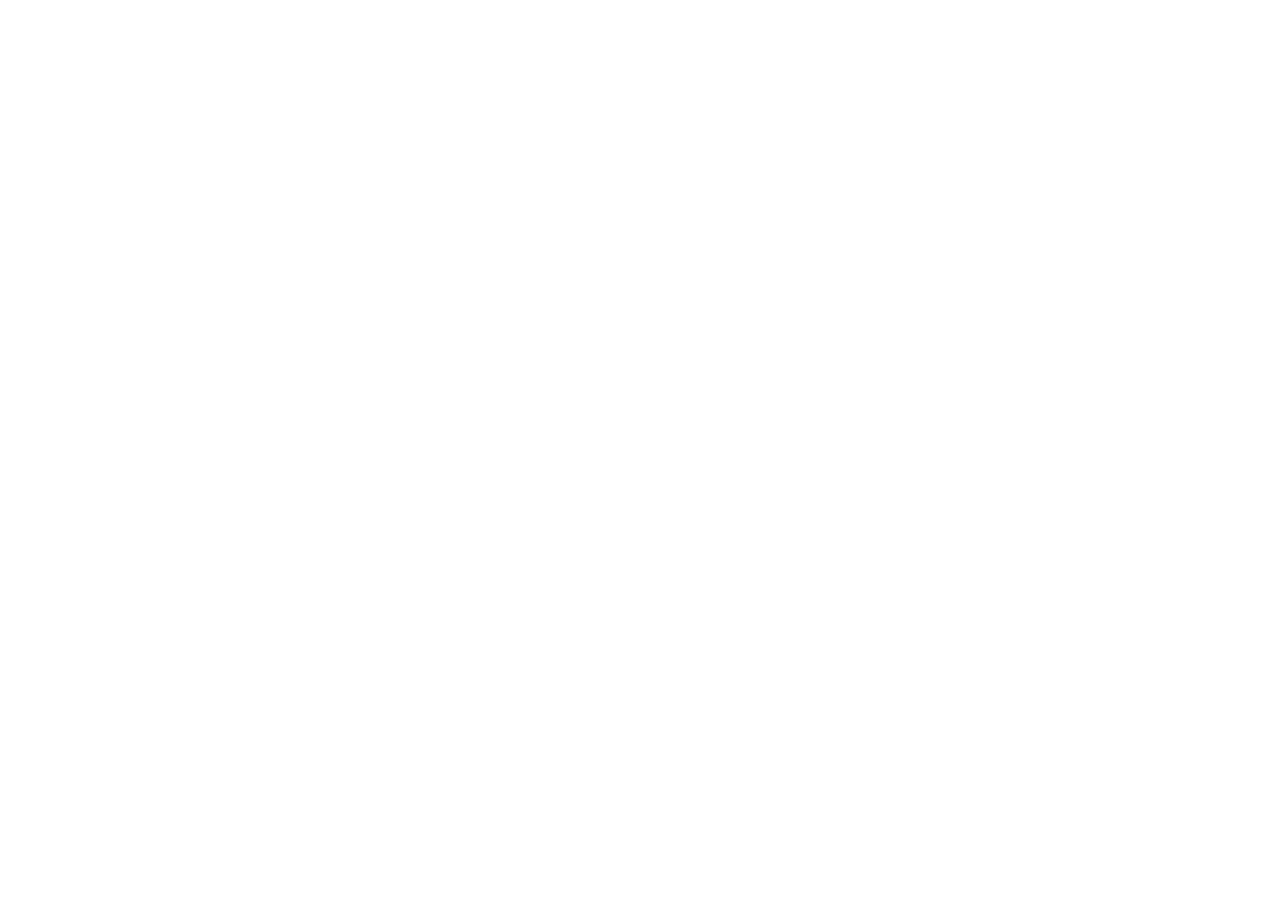
==== index.html @ 5c022571 "fix" ====
<!DOCTYPE html>
<html lang="ru">

<head>
    <meta charset="utf-8" />


    <script type='text/javascript' src='https://www.x3dom.org/download/dev/x3dom-full.js'> </script>
    <link rel='stylesheet' type='text/css' href='https://www.x3dom.org/download/x3dom.css' />

</head>

<body
    style='width:100%; height:100%; border:0; margin:0; padding:0; background: url("office.jpg") no-repeat fixed; background-size: cover; background-position: center;'>



    <X3D width="100vw" height="100vh">

        <Scene>



            <NavigationInfo avatarSize='[ 0.25, 1.6, 0.75 ]' bind='false' explorationMode='all' headlight='false'
                isActive='false' metadata='X3DMetadataObject' reverseScroll='false' speed='1.0' transitionTime='1.0'
                transitionType='["LINEAR"]' type='[ANY]' typeParams='[-0.4,60,0.05,2.8]' visibilityLimit='0.0'>
            </NavigationInfo>

            <Viewpoint position="6.82442 5.15480 11.29368" orientation="-0.51173 0.85340 0.09919 0.62690" zNear="0"
                zFar="150" centerOfRotation="0.00000 0.00000 0.00000" fieldOfView="0.78540"
                description="defaultX3DViewpointNode"></Viewpoint>

            <collision>
                <transform>
                    <shape>
                        <box size='8 0.5 4'></box>
                        <appearance>
                            <imagetexture url='table.jpg'></imagetexture>
                        </appearance>
                    </shape>
                </transform>


                <!-- TRIANGLE -->
            <transform DEF='Panim'>
                <transform  scale='0.2 0.2 0.2' translation='0 0.25 0'>
                    <shape>
                        <IndexedTriangleSet index="0 1 2 0 2 3 0 3 4 0 4 1" solid="false">
                            <Coordinate point="0 3 0, -2 0 0, 0 0 2, 2 0 0, 0 0 -2">
                            </Coordinate>

                            <ColorRGBA color=" 0.75 0.75 0.75 1, 0.75 0.75 0.75 1, 0.75 0.75 0.75 1,
                                    0.75 0.75 0.75 1 , 0.75 0.75 0.75 1">
                            </ColorRGBA>
                        </IndexedTriangleSet>
                        <Appearance>
                            <ImageTexture url="8.jpg"></ImageTexture>
                            <texturetransform></texturetransform>
                        </Appearance>
                    </shape>
                </transform>
            </transform>

                <!-- FACE  -->
                <group DEF='monitor'>

                    <transform DEF='Manim' translation='1 0 -1'>


                        <transform>
                            <shape>
                                <appearance>
                                    <imagetexture url='plast.jpg'></imagetexture>
                                </appearance>
                                <IndexedFaceSet ccw="true" colorPerVertex="true" convex="true" creaseAngle="0"
                                    solid="false" coordIndex="1 5 6 2 -1 2 6 7 3 -1 3 7 8 4 -1 4 8 5 1 -1 9 10 14 13 -1 14 10 11 15 -1 15 16 12 11 -1 12 16 13 9 -1
                                        1 9 10 2 -1 2 3 11 10 -1 3 4 12 11 -1 4 1 9 12 -1 "
                                    colorIndex="1 2 3 1 -1 1 2 3 1 -1 1 2 3 1 -1 1 2 3 1 -1 1 2 3 1 -1 1 2 3 1 -1 1 2 3 1 -1 1 2 3 1 -1 1 2 3 1 -1 1 2 3 1 -1 1 2 3 1 -1 1 2 3 1 -1">
                                    <Coordinate
                                        point="0 0 0, -4 1 0, -4 3.5 0, 0 3.5 0, 0 1 0, -3.8 1.2 0, -3.8 3.3 0, -0.2 3.3 0, -0.2 1.2 0,
                                            -4 1 -0.25, -4 3.5 -0.25, 0 3.5 -0.25, 0 1 -0.25, -3.8 1.2 -0.25, -3.8 3.3 -0.25, -0.2 3.3 -0.25, -0.2 1.2 -0.25 ">
                                    </Coordinate>
                                    <Color color="0 0 0, 1 0 0, 0 1 0, 0 0 1"></Color>
                                </IndexedFaceSet>
                            </shape>
                        </transform>



                        <transform>
                            <shape>
                                <appearance>
                                    <imagetexture url='plast2.jpg'></imagetexture>
                                </appearance>
                                <IndexedFaceSet ccw="true" colorPerVertex="true" convex="true" creaseAngle="0"
                                    solid="false" coordIndex="1 5 6 2 -1 2 6 7 3 -1 3 7 8 4 -1 4 8 5 1 -1 5 6 7 8 -1"
                                    colorIndex="1 2 3 1 -1 1 2 3 1 -1 1 2 3 1 -1 1 2 3 1 -1 1 2 3 1 -1">
                                    <Coordinate
                                        point="0 0 0, -3.8 1.2 -0.25, -3.8 3.3 -0.25, -0.2 3.3 -0.25, -0.2 1.2 -0.25, -3 1.5 -1, -3 2.5 -1, -1 2.5 -1, -1 1.5 -1">
                                    </Coordinate>
                                    <Color color="0 0 0, 1 0 0, 0 1 0, 0 0 1"></Color>
                                </IndexedFaceSet>
                            </shape>
                        </transform>

                        <transform translation='-2 2.25 0'>
                            <shape>
                                <plane size='3.6 2.1'></plane>
                                <appearance>
                                    <imagetexture url='wallpep2.jpg'></imagetexture>
                                </appearance>
                            </shape>
                        </transform>

                    </transform>

                    <transform translation='1 0 -1'>
                        <transform translation='-2.75 0.02 -1'>
                            <shape>
                                <ElevationGrid xDimension="4" zDimension="4"
                                    height="0.25 0.25 0.25 0.25 0.25 1.5 1.5 0.25 0.25 0.5 0.5 0.25 0.25 0.25 0.25 0.25 "
                                    xSpacing="0.5" zSpacing="0.5" solid="false">
                                </ElevationGrid>
                                <appearance>
                                    <imagetexture url='plast.jpg'></imagetexture>
                                </appearance>
                            </shape>
                        </transform>

                    </transform>

                </group>

                <transform>
                    <inline url='pc.x3d'></inline>
                </transform>

                <Group DEF="Light">
                    <PointLight ambientIntensity='0' attenuation='1,0,0' color='1, 0, 0' global='true' intensity='1'
                        location='-2 3 -1' on='true' radius='10' shadowFilterSize='2' shadowIntensity='0.3'
                        shadowMapSize='1024' shadowOffset='0' zFar='-1' zNear='-1'></PointLight>

                    <DirectionalLight ambientIntensity='0' color='1, 1, 1' direction='0.5, -1, -1' global='true'
                        intensity='0.5' on='true' shadowCascades='1' shadowFilterSize='1' shadowIntensity='0.7'
                        shadowMapSize='2024' shadowOffset='0' shadowSplitFactor='1' shadowSplitOffset='1'>
                    </DirectionalLight>

                    <SpotLight ambientIntensity='0' attenuation='1,0,0' beamWidth='1.5708' color='1, 1, 1'
                        cutOffAngle='3.14' direction='0, 0.5, -1' global='true' intensity='1' location='-2.5, 2, 10,'
                        radius='100' shadowCascades='1' shadowFilterSize='2' shadowIntensity='0.5' shadowMapSize='1024'>
                    </SpotLight>
                    <Fog bind='false' color='(1,1,1)' fogType='"LINEAR"' isActive='true' metadata='X3DMetadataObject'
                        visibilityRange='0'></Fog>
                </Group>

            </collision>

            <!-- анимация -->

            <TimeSensor DEF='Time' cycleInterval='2' loop='true' enabled="true"></TimeSensor>

            <TimeSensor DEF='Mtime' cycleInterval='4' loop='true' enabled="true"></TimeSensor>



            <PositionInterpolator DEF="PosInt" key="0 0.23 0.5 0.75 1"
                keyValue="1 0 -1, 1 -0.15 -1, 1 0.15 -1, 1 -0.15 -1, 1 0 -1">
            </PositionInterpolator>

            <ROUTE fromNode="Mtime" fromField="fraction_changed" toNode="PosInt" toField="set_fraction"></ROUTE>
            <ROUTE fromNode="PosInt" fromField="value_changed" toNode="Manim" toField="set_translation"></ROUTE>



            <OrientationInterpolator DEF="OrientInt" key="0 0.5 1" keyValue="0 1 0 0, 0 1 0 3.14, 0 1 0 6.28">
            </OrientationInterpolator>

            <ROUTE fromNode="Time" fromField="fraction_changed" toNode="OrientInt" toField="set_fraction">
            </ROUTE>
            <ROUTE fromNode="OrientInt" fromField="value_changed" toNode="Panim" toField="set_rotation">
            </ROUTE>



            <transform>
                <shape>
                    <pointset>
                        <color color='0 0 0, 0 0 0, 0 0 0,'></color>
                        <coordinate point='-8 4 0, 0 4 0, 3 4 0'></coordinate>
                    </pointset>
                </shape>
            </transform>




        </Scene>
    </X3D>

</body>

</html>
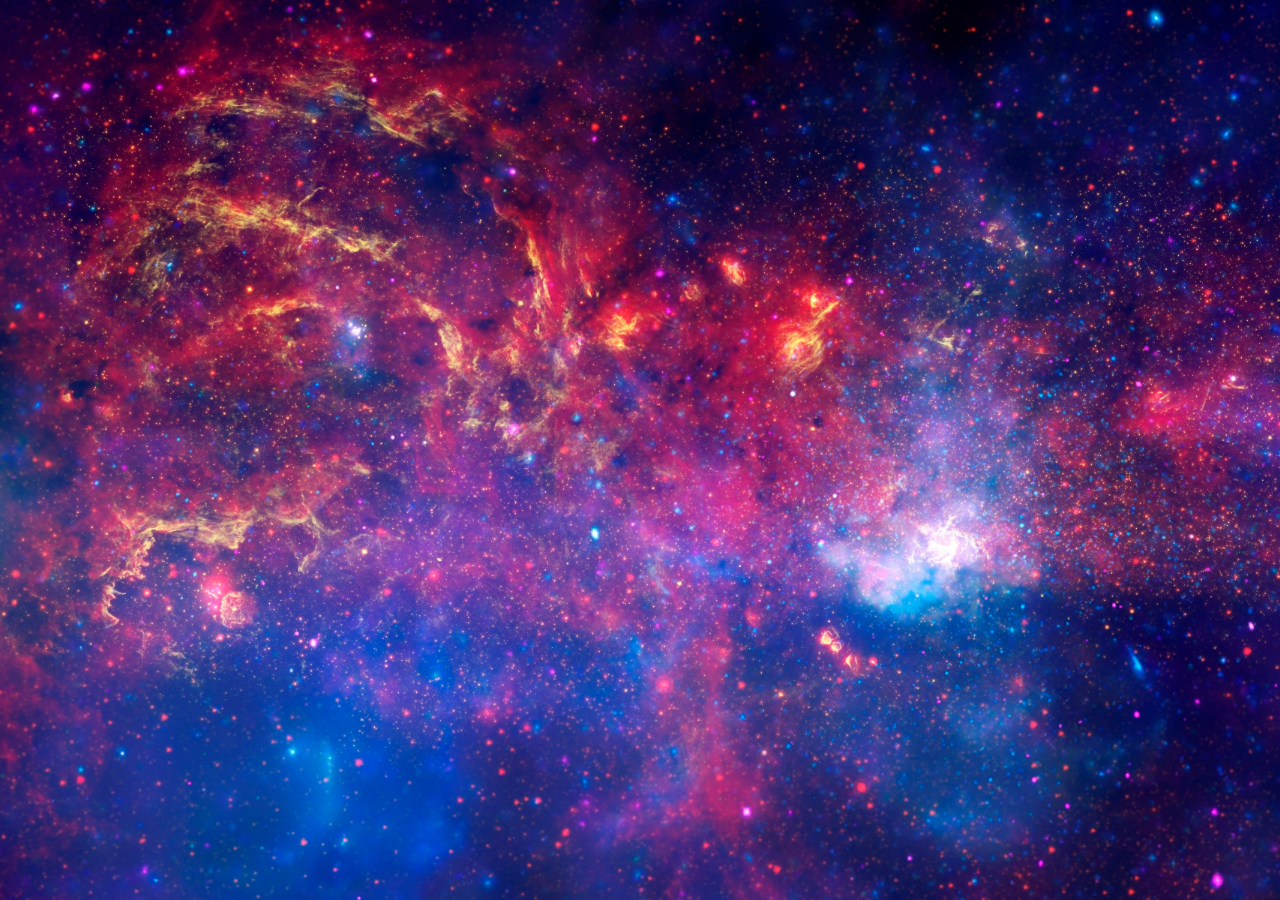
==== commit 82230e55: "Merge 3b0d186f92ad6b3626e9ca1f66d4fcb9d3f60ef6 into a3f5011a2652c3e12216b9d9233199d6a9c6195b" ====
--- a/index.html
+++ b/index.html
@@ -4,199 +4,207 @@
 <head>
     <meta charset="utf-8" />
 
-
     <script type='text/javascript' src='https://www.x3dom.org/download/dev/x3dom-full.js'> </script>
     <link rel='stylesheet' type='text/css' href='https://www.x3dom.org/download/x3dom.css' />
 
 </head>
 
 <body
-    style='width:100%; height:100%; border:0; margin:0; padding:0; background: url("office.jpg") no-repeat fixed; background-size: cover; background-position: center;'>
-
-
+    style='width:100%; height:100%; border:0; margin:0; padding:0; background: url("space.jpg") no-repeat fixed; background-size: cover; background-position: center;'>
 
     <X3D width="100vw" height="100vh">
 
         <Scene>
 
-
-
+            <!-- Камера -->
+            <Viewpoint position="-34 24 42" orientation="-0.5 -0.82 -0.230.8" zNear="0" zFar="150" fieldOfView="0.9"
+                description="defaultX3DViewpointNode"></Viewpoint>
+
+            <!-- Навигация -->
             <NavigationInfo avatarSize='[ 0.25, 1.6, 0.75 ]' bind='false' explorationMode='all' headlight='false'
                 isActive='false' metadata='X3DMetadataObject' reverseScroll='false' speed='1.0' transitionTime='1.0'
                 transitionType='["LINEAR"]' type='[ANY]' typeParams='[-0.4,60,0.05,2.8]' visibilityLimit='0.0'>
             </NavigationInfo>
 
-            <Viewpoint position="6.82442 5.15480 11.29368" orientation="-0.51173 0.85340 0.09919 0.62690" zNear="0"
-                zFar="150" centerOfRotation="0.00000 0.00000 0.00000" fieldOfView="0.78540"
-                description="defaultX3DViewpointNode"></Viewpoint>
-
             <collision>
-                <transform>
-                    <shape>
-                        <box size='8 0.5 4'></box>
-                        <appearance>
-                            <imagetexture url='table.jpg'></imagetexture>
-                        </appearance>
-                    </shape>
+                <transform translation='-10 -35 -10'>
+                    <inline url='inline.x3d'/>
                 </transform>
 
-
-                <!-- TRIANGLE -->
-            <transform DEF='Panim'>
-                <transform  scale='0.2 0.2 0.2' translation='0 0.25 0'>
-                    <shape>
-                        <IndexedTriangleSet index="0 1 2 0 2 3 0 3 4 0 4 1" solid="false">
-                            <Coordinate point="0 3 0, -2 0 0, 0 0 2, 2 0 0, 0 0 -2">
-                            </Coordinate>
-
-                            <ColorRGBA color=" 0.75 0.75 0.75 1, 0.75 0.75 0.75 1, 0.75 0.75 0.75 1,
-                                    0.75 0.75 0.75 1 , 0.75 0.75 0.75 1">
-                            </ColorRGBA>
-                        </IndexedTriangleSet>
-                        <Appearance>
-                            <ImageTexture url="8.jpg"></ImageTexture>
-                            <texturetransform></texturetransform>
-                        </Appearance>
-                    </shape>
-                </transform>
-            </transform>
-
-                <!-- FACE  -->
-                <group DEF='monitor'>
-
-                    <transform DEF='Manim' translation='1 0 -1'>
-
+                <!-- марс -->
+                <anchor url='https://ru.wikipedia.org/wiki/%D0%9C%D0%B0%D1%80%D1%81'>
+                    <transform DEF="Mars">
+                        <shape>
+                            <sphere radius='15'>
+                            </sphere>
+                            <appearance>
+
+                                <imagetexture url='mars.jpg'></imagetexture>
+                            </appearance>
+                        </shape>
+                    </transform>
+                </anchor>
+
+                <!-- Тайм сенсор -->
+                <TimeSensor DEF="Time" cycleInterval="9" loop="true"></TimeSensor>
+
+                <!-- Интерполятор вращения -->
+                <OrientationInterpolator DEF="OI" key="0 0.5 1" keyValue="0 1 0 0, 0 1 0 -3.14, 0 1 0 -6.28">
+                </OrientationInterpolator>
+
+                <ROUTE fromNode="Time" fromField="fraction_changed" toNode="OI" toField="set_fraction"></ROUTE>
+                <ROUTE fromNode="OI" fromField="value_changed" toNode="Mars" toField="set_rotation"></ROUTE>
+
+                <!-- Cпутник -->
+                <group>
+                    <transform DEF="spt" translation='-20 0 0' scale='0.5 0.5 0.5'>
+
+                        <transform translation='0 0 -2.5'>
+                            <shape>
+                                <IndexedTriangleSet index="1 7 2 2 8 3 3 9 4 4 10 5 5 11 6 6 12 1" solid="false">
+                                    <Coordinate
+                                        point="0 0 0, 0 2 0, 0 4 0, 2 6 0, 4 4 0, 4 2 0, 2 0 0, -2 3 0, -1 7 0, 5 7 0, 6 3 0, 5 -1 0, -1 -1 0">
+                                    </Coordinate>
+
+                                    <ColorRGBA
+                                        color=" 1 0.84 0 1, 1 0.84 0 1, 1 0.84 0 1, 1 0.84 0 1, 1 0.84 0 1, 1 0.84 0 1, 1 0.84 0 1,
+                                                       1 0.84 1 0.85, 1 0.84 1 0.85, 1 0.84 1 0.85, 1 0.84 1 0.85, 1 0.84 1 0.85, 1 0.84 1 0.85">
+                                    </ColorRGBA>
+                                </IndexedTriangleSet>
+                                <appearance>
+
+                                    <imagetexture url='sot.jpg'></imagetexture>
+                                </appearance>
+                            </shape>
+                        </transform>
+
+                        <transform>
+                            <shape DEF='front'>
+                                <appearance>
+                                    <imagetexture url='front.jpg'></imagetexture>
+                                    <texturetransform scale='1.7 1.7'></texturetransform>
+                                </appearance>
+                                <IndexedFaceSet ccw="true" colorPerVertex="true" convex="true" creaseAngle="0"
+                                    solid="false" coordIndex="2 3 4 -1 5 6 1 -1 1 2 4 5 -1"
+                                    colorIndex="0 0 0 -1 0 0 0 -1 0 0 0 0 -1">
+                                    <Coordinate point="0 0 0, 0 2 0, 0 4 0, 2 6 -1, 4 4 0, 4 2 0, 2 0 -1">
+                                    </Coordinate>
+                                    <Color color="1 0 0"></Color>
+                                </IndexedFaceSet>
+                            </shape>
+                        </transform>
+
+                        <transform translation='4 0 -12' rotation='0 1 0 3.14159'>
+                            <shape USE='front'>
+
+                            </shape>
+                        </transform>
 
                         <transform>
                             <shape>
                                 <appearance>
-                                    <imagetexture url='plast.jpg'></imagetexture>
+                                    <imagetexture url='side.jpg'></imagetexture>
                                 </appearance>
                                 <IndexedFaceSet ccw="true" colorPerVertex="true" convex="true" creaseAngle="0"
-                                    solid="false" coordIndex="1 5 6 2 -1 2 6 7 3 -1 3 7 8 4 -1 4 8 5 1 -1 9 10 14 13 -1 14 10 11 15 -1 15 16 12 11 -1 12 16 13 9 -1
-                                        1 9 10 2 -1 2 3 11 10 -1 3 4 12 11 -1 4 1 9 12 -1 "
-                                    colorIndex="1 2 3 1 -1 1 2 3 1 -1 1 2 3 1 -1 1 2 3 1 -1 1 2 3 1 -1 1 2 3 1 -1 1 2 3 1 -1 1 2 3 1 -1 1 2 3 1 -1 1 2 3 1 -1 1 2 3 1 -1 1 2 3 1 -1">
+                                    solid="false"
+                                    coordIndex="1 2 8 7 -1 2 3 9 8 -1 3 4 10 9 -1 4 5 11 10 -1 5 6 12 11 -1 6 1 7 12 -1"
+                                    colorIndex="0 1 2 1 -1 0 1 2 1 -1 0 1 2 1 -1 0 1 2 1 -1 0 1 2 1 -1 0 1 2 1 -1  ">
                                     <Coordinate
-                                        point="0 0 0, -4 1 0, -4 3.5 0, 0 3.5 0, 0 1 0, -3.8 1.2 0, -3.8 3.3 0, -0.2 3.3 0, -0.2 1.2 0,
-                                            -4 1 -0.25, -4 3.5 -0.25, 0 3.5 -0.25, 0 1 -0.25, -3.8 1.2 -0.25, -3.8 3.3 -0.25, -0.2 3.3 -0.25, -0.2 1.2 -0.25 ">
-                                    </Coordinate>
-                                    <Color color="0 0 0, 1 0 0, 0 1 0, 0 0 1"></Color>
+                                        point="0 0 0, 0 2 0, 0 4 0, 2 6 -1, 4 4 0, 4 2 0, 2 0 -1, 0 2 -12, 0 4 -12, 2 6 -11, 4 4 -12, 4 2 -12, 2 0 -11">
+                                    </Coordinate>
+                                    <Color color="1 0 0, 0 1 0, 0 0 1"></Color>
                                 </IndexedFaceSet>
                             </shape>
                         </transform>
-
-
 
                         <transform>
                             <shape>
-                                <appearance>
-                                    <imagetexture url='plast2.jpg'></imagetexture>
-                                </appearance>
-                                <IndexedFaceSet ccw="true" colorPerVertex="true" convex="true" creaseAngle="0"
-                                    solid="false" coordIndex="1 5 6 2 -1 2 6 7 3 -1 3 7 8 4 -1 4 8 5 1 -1 5 6 7 8 -1"
-                                    colorIndex="1 2 3 1 -1 1 2 3 1 -1 1 2 3 1 -1 1 2 3 1 -1 1 2 3 1 -1">
-                                    <Coordinate
-                                        point="0 0 0, -3.8 1.2 -0.25, -3.8 3.3 -0.25, -0.2 3.3 -0.25, -0.2 1.2 -0.25, -3 1.5 -1, -3 2.5 -1, -1 2.5 -1, -1 1.5 -1">
-                                    </Coordinate>
-                                    <Color color="0 0 0, 1 0 0, 0 1 0, 0 0 1"></Color>
-                                </IndexedFaceSet>
-                            </shape>
-                        </transform>
-
-                        <transform translation='-2 2.25 0'>
-                            <shape>
-                                <plane size='3.6 2.1'></plane>
-                                <appearance>
-                                    <imagetexture url='wallpep2.jpg'></imagetexture>
-                                </appearance>
-                            </shape>
-                        </transform>
-
+                                <indexedlineset coordindex='1 2 -1 3 4 -1' colorindex='1 2 -1 3 4 -1'
+                                    colorpervertex='true'>
+                                    <color DEF="clr" color='0 0 0, 1 0 0, 1 1 0, 0 1 0, 0 0 1'></color>
+                                    <coordinate point='0 0 0, 1 5 -1, -3 7 1, 3 5 -1, 7 7 1'>
+                                    </coordinate>
+                                </indexedlineset>
+                            </shape>
+                        </transform>
+
+                        <transform translation='3.5 3 -5' rotation='1 0 0 -1.5708'>
+                            <shape DEF='wing'>
+                                <appearance>
+                                    <imagetexture url='bat.jpg'></imagetexture>
+                                    <material diffusecolor='0 1 0'>
+                                        </material>
+                                </appearance>
+                                <IndexedTriangleStripSet index='0 1 2 3 4 5 -1' solid='false'>
+                                    <Coordinate point='0 0 0, 1 2 0, 2 0 0, 3 2 0, 4 0 0, 5 2 0'>
+                                    </Coordinate>
+                                    <ColorRGBA color='1 0 0 1, 1 0 0 1, 1 0 0 1, 1 0 0 1 , 1 0 0 1, 1 0 0 1'>
+                                    </ColorRGBA>
+                                </IndexedTriangleStripSet>
+                            </shape>
+                        </transform>
+
+                        <transform translation='-4.5 3 -7' rotation='1 0 0 1.5708'>
+                            <shape USE='wing'></shape>
+                        </transform>
                     </transform>
-
-                    <transform translation='1 0 -1'>
-                        <transform translation='-2.75 0.02 -1'>
-                            <shape>
-                                <ElevationGrid xDimension="4" zDimension="4"
-                                    height="0.25 0.25 0.25 0.25 0.25 1.5 1.5 0.25 0.25 0.5 0.5 0.25 0.25 0.25 0.25 0.25 "
-                                    xSpacing="0.5" zSpacing="0.5" solid="false">
-                                </ElevationGrid>
-                                <appearance>
-                                    <imagetexture url='plast.jpg'></imagetexture>
-                                </appearance>
-                            </shape>
-                        </transform>
-
-                    </transform>
-
                 </group>
 
-                <transform>
-                    <inline url='pc.x3d'></inline>
-                </transform>
-
-                <Group DEF="Light">
-                    <PointLight ambientIntensity='0' attenuation='1,0,0' color='1, 0, 0' global='true' intensity='1'
-                        location='-2 3 -1' on='true' radius='10' shadowFilterSize='2' shadowIntensity='0.3'
-                        shadowMapSize='1024' shadowOffset='0' zFar='-1' zNear='-1'></PointLight>
-
-                    <DirectionalLight ambientIntensity='0' color='1, 1, 1' direction='0.5, -1, -1' global='true'
-                        intensity='0.5' on='true' shadowCascades='1' shadowFilterSize='1' shadowIntensity='0.7'
-                        shadowMapSize='2024' shadowOffset='0' shadowSplitFactor='1' shadowSplitOffset='1'>
-                    </DirectionalLight>
-
-                    <SpotLight ambientIntensity='0' attenuation='1,0,0' beamWidth='1.5708' color='1, 1, 1'
-                        cutOffAngle='3.14' direction='0, 0.5, -1' global='true' intensity='1' location='-2.5, 2, 10,'
-                        radius='100' shadowCascades='1' shadowFilterSize='2' shadowIntensity='0.5' shadowMapSize='1024'>
-                    </SpotLight>
-                    <Fog bind='false' color='(1,1,1)' fogType='"LINEAR"' isActive='true' metadata='X3DMetadataObject'
-                        visibilityRange='0'></Fog>
-                </Group>
+
+                <!-- Интерполятор позиции -->
+                <PositionInterpolator DEF="PosInt" key="0 0.32 0.74 1"
+                    keyValue="-20 3 9, -20 0.45 9, -20 3.9 9, -20 3 9">
+                </PositionInterpolator>
+
+                <ROUTE fromNode="Time" fromField="fraction_changed" toNode="PosInt" toField="set_fraction"></ROUTE>
+                <ROUTE fromNode="PosInt" fromField="value_changed" toNode="spt" toField="set_translation"></ROUTE>
+
+                <!-- текст предупреждения -->
+                <Transform translation="-20 8 5">
+                    <shape>
+                        <appearance>
+                            <material DEF="Mat" diffusecolor="1 0 0" solid="false"></material>
+                        </appearance>
+                        <text string="WARNING">
+                            <fontstyle family="Helvetica sans-serif"></fontstyle>
+                        </text>
+                    </shape>
+                </Transform>
+
+                <TimeSensor DEF="Time2" cycleInterval="1" loop="true"></TimeSensor>
+                <!-- Интерполятор цвета -->
+                <ColorInterpolator DEF="ColInt" key="0 0.32 0.48 0.8 1"
+                    keyValue="1 0 0, 1 0.1 0, 1 0 0.1, 1 0 0.1, 1 0 0">
+                </ColorInterpolator>
+
+                <ROUTE fromNode="Time2" fromField="fraction_changed" toNode="ColInt" toField="set_fraction"></ROUTE>
+                <ROUTE fromNode="ColInt" fromField="value_changed" toNode="Mat" toField="set_diffuseColor"></ROUTE>
 
             </collision>
 
-            <!-- анимация -->
-
-            <TimeSensor DEF='Time' cycleInterval='2' loop='true' enabled="true"></TimeSensor>
-
-            <TimeSensor DEF='Mtime' cycleInterval='4' loop='true' enabled="true"></TimeSensor>
-
-
-
-            <PositionInterpolator DEF="PosInt" key="0 0.23 0.5 0.75 1"
-                keyValue="1 0 -1, 1 -0.15 -1, 1 0.15 -1, 1 -0.15 -1, 1 0 -1">
-            </PositionInterpolator>
-
-            <ROUTE fromNode="Mtime" fromField="fraction_changed" toNode="PosInt" toField="set_fraction"></ROUTE>
-            <ROUTE fromNode="PosInt" fromField="value_changed" toNode="Manim" toField="set_translation"></ROUTE>
-
-
-
-            <OrientationInterpolator DEF="OrientInt" key="0 0.5 1" keyValue="0 1 0 0, 0 1 0 3.14, 0 1 0 6.28">
-            </OrientationInterpolator>
-
-            <ROUTE fromNode="Time" fromField="fraction_changed" toNode="OrientInt" toField="set_fraction">
-            </ROUTE>
-            <ROUTE fromNode="OrientInt" fromField="value_changed" toNode="Panim" toField="set_rotation">
-            </ROUTE>
-
-
-
-            <transform>
-                <shape>
-                    <pointset>
-                        <color color='0 0 0, 0 0 0, 0 0 0,'></color>
-                        <coordinate point='-8 4 0, 0 4 0, 3 4 0'></coordinate>
-                    </pointset>
-                </shape>
-            </transform>
-
-
-
-
+            <!-- Освещение -->
+            <Group DEF="Light">
+                <PointLight ambientIntensity='0' attenuation='1,0,0' color='1,1,1' global='true' intensity='1'
+                    location='-25, 5, 3' on='true' radius='20' shadowFilterSize='2' shadowIntensity='0.5'
+                    shadowMapSize='1024' shadowOffset='0' zFar='-1' zNear='-1'></PointLight>
+
+                <DirectionalLight ambientIntensity='0' color='1, 1, 1' direction='1, -1, -1' global='true'
+                    intensity='0.5' on='true' shadowCascades='6' shadowFilterSize='2' shadowIntensity='0.7'
+                    shadowMapSize='2024' shadowOffset='0' shadowSplitFactor='1' shadowSplitOffset='1'>
+                </DirectionalLight>
+
+                <SpotLight ambientIntensity='0' attenuation='1,0,0' beamWidth='0.78' color='1, 1, 1' cutOffAngle='3.14'
+                    direction='0, 0, -1' global='true' intensity='1' location='0, 15, 30' radius='100'
+                    shadowCascades='5' shadowFilterSize='2' shadowIntensity='0.3' shadowMapSize='1024'></SpotLight>
+            </Group>
+
+            <fog visibilityrange='350' fogType="linear" color='1 0.2 0.3' isActive='false'></fog>
+
+            <!-- фоновая музыка -->
+            <audioclip url="SpMs.mp3" loop="true" enabled="true"></audioclip>
         </Scene>
     </X3D>
 
 </body>
 
-</html>+</html>
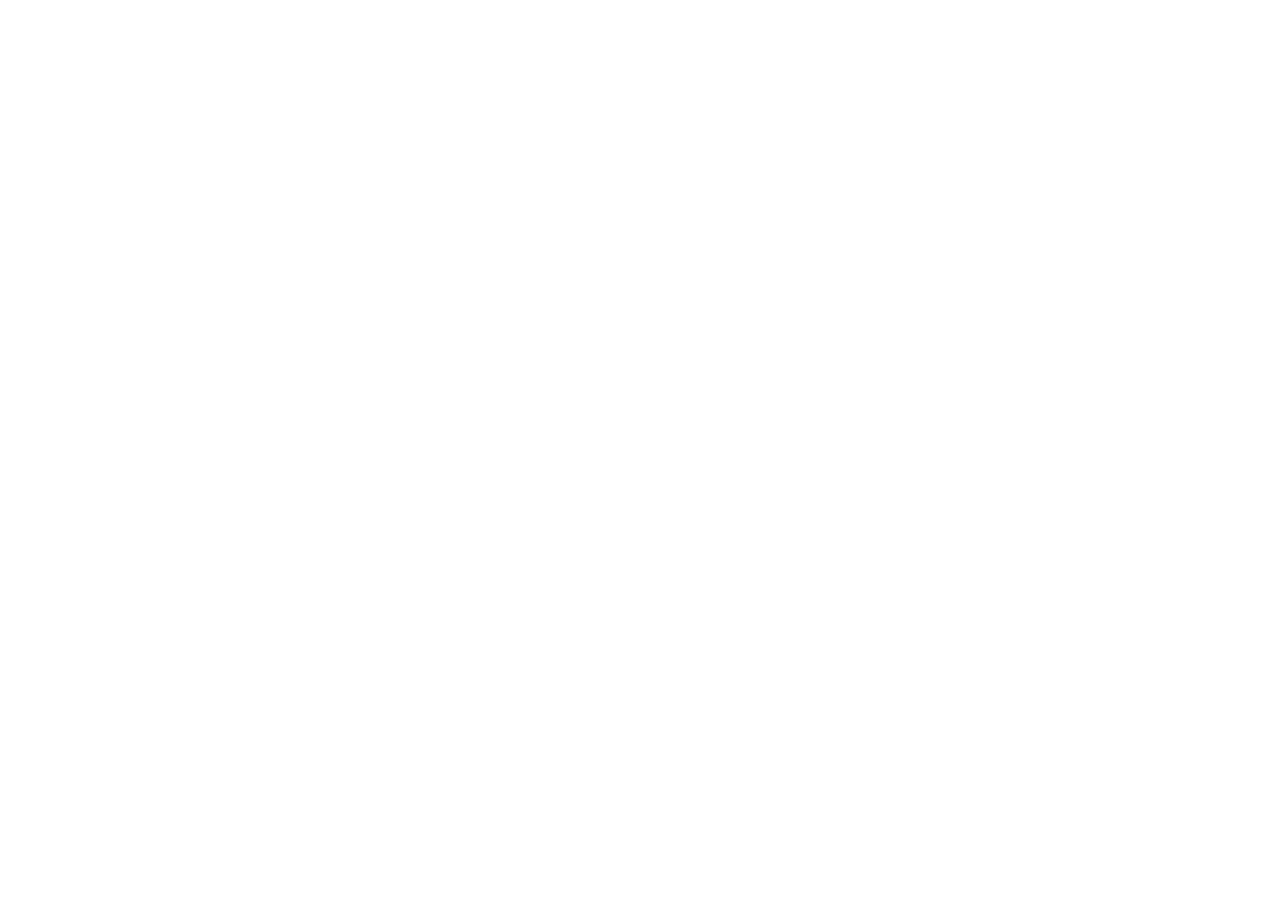
==== commit 0fc8792a: "Всё точно круто" ====
--- a/index.html
+++ b/index.html
@@ -1,210 +1,361 @@
 <!DOCTYPE html>
 <html lang="ru">
-
-<head>
+  <head>  
     <meta charset="utf-8" />
-
-    <script type='text/javascript' src='https://www.x3dom.org/download/dev/x3dom-full.js'> </script>
-    <link rel='stylesheet' type='text/css' href='https://www.x3dom.org/download/x3dom.css' />
-
-</head>
-
-<body
-    style='width:100%; height:100%; border:0; margin:0; padding:0; background: url("space.jpg") no-repeat fixed; background-size: cover; background-position: center;'>
-
-    <X3D width="100vw" height="100vh">
-
-        <Scene>
-
-            <!-- Камера -->
-            <Viewpoint position="-34 24 42" orientation="-0.5 -0.82 -0.230.8" zNear="0" zFar="150" fieldOfView="0.9"
-                description="defaultX3DViewpointNode"></Viewpoint>
-
-            <!-- Навигация -->
-            <NavigationInfo avatarSize='[ 0.25, 1.6, 0.75 ]' bind='false' explorationMode='all' headlight='false'
-                isActive='false' metadata='X3DMetadataObject' reverseScroll='false' speed='1.0' transitionTime='1.0'
-                transitionType='["LINEAR"]' type='[ANY]' typeParams='[-0.4,60,0.05,2.8]' visibilityLimit='0.0'>
-            </NavigationInfo>
-
-            <collision>
-                <transform translation='-10 -35 -10'>
-                    <inline url='inline.x3d'/>
-                </transform>
-
-                <!-- марс -->
-                <anchor url='https://ru.wikipedia.org/wiki/%D0%9C%D0%B0%D1%80%D1%81'>
-                    <transform DEF="Mars">
-                        <shape>
-                            <sphere radius='15'>
-                            </sphere>
-                            <appearance>
-
-                                <imagetexture url='mars.jpg'></imagetexture>
-                            </appearance>
-                        </shape>
-                    </transform>
-                </anchor>
-
-                <!-- Тайм сенсор -->
-                <TimeSensor DEF="Time" cycleInterval="9" loop="true"></TimeSensor>
-
-                <!-- Интерполятор вращения -->
-                <OrientationInterpolator DEF="OI" key="0 0.5 1" keyValue="0 1 0 0, 0 1 0 -3.14, 0 1 0 -6.28">
-                </OrientationInterpolator>
-
-                <ROUTE fromNode="Time" fromField="fraction_changed" toNode="OI" toField="set_fraction"></ROUTE>
-                <ROUTE fromNode="OI" fromField="value_changed" toNode="Mars" toField="set_rotation"></ROUTE>
-
-                <!-- Cпутник -->
-                <group>
-                    <transform DEF="spt" translation='-20 0 0' scale='0.5 0.5 0.5'>
-
-                        <transform translation='0 0 -2.5'>
-                            <shape>
-                                <IndexedTriangleSet index="1 7 2 2 8 3 3 9 4 4 10 5 5 11 6 6 12 1" solid="false">
-                                    <Coordinate
-                                        point="0 0 0, 0 2 0, 0 4 0, 2 6 0, 4 4 0, 4 2 0, 2 0 0, -2 3 0, -1 7 0, 5 7 0, 6 3 0, 5 -1 0, -1 -1 0">
-                                    </Coordinate>
-
-                                    <ColorRGBA
-                                        color=" 1 0.84 0 1, 1 0.84 0 1, 1 0.84 0 1, 1 0.84 0 1, 1 0.84 0 1, 1 0.84 0 1, 1 0.84 0 1,
-                                                       1 0.84 1 0.85, 1 0.84 1 0.85, 1 0.84 1 0.85, 1 0.84 1 0.85, 1 0.84 1 0.85, 1 0.84 1 0.85">
-                                    </ColorRGBA>
-                                </IndexedTriangleSet>
-                                <appearance>
-
-                                    <imagetexture url='sot.jpg'></imagetexture>
-                                </appearance>
-                            </shape>
-                        </transform>
-
-                        <transform>
-                            <shape DEF='front'>
-                                <appearance>
-                                    <imagetexture url='front.jpg'></imagetexture>
-                                    <texturetransform scale='1.7 1.7'></texturetransform>
-                                </appearance>
-                                <IndexedFaceSet ccw="true" colorPerVertex="true" convex="true" creaseAngle="0"
-                                    solid="false" coordIndex="2 3 4 -1 5 6 1 -1 1 2 4 5 -1"
-                                    colorIndex="0 0 0 -1 0 0 0 -1 0 0 0 0 -1">
-                                    <Coordinate point="0 0 0, 0 2 0, 0 4 0, 2 6 -1, 4 4 0, 4 2 0, 2 0 -1">
-                                    </Coordinate>
-                                    <Color color="1 0 0"></Color>
-                                </IndexedFaceSet>
-                            </shape>
-                        </transform>
-
-                        <transform translation='4 0 -12' rotation='0 1 0 3.14159'>
-                            <shape USE='front'>
-
-                            </shape>
-                        </transform>
-
-                        <transform>
-                            <shape>
-                                <appearance>
-                                    <imagetexture url='side.jpg'></imagetexture>
-                                </appearance>
-                                <IndexedFaceSet ccw="true" colorPerVertex="true" convex="true" creaseAngle="0"
-                                    solid="false"
-                                    coordIndex="1 2 8 7 -1 2 3 9 8 -1 3 4 10 9 -1 4 5 11 10 -1 5 6 12 11 -1 6 1 7 12 -1"
-                                    colorIndex="0 1 2 1 -1 0 1 2 1 -1 0 1 2 1 -1 0 1 2 1 -1 0 1 2 1 -1 0 1 2 1 -1  ">
-                                    <Coordinate
-                                        point="0 0 0, 0 2 0, 0 4 0, 2 6 -1, 4 4 0, 4 2 0, 2 0 -1, 0 2 -12, 0 4 -12, 2 6 -11, 4 4 -12, 4 2 -12, 2 0 -11">
-                                    </Coordinate>
-                                    <Color color="1 0 0, 0 1 0, 0 0 1"></Color>
-                                </IndexedFaceSet>
-                            </shape>
-                        </transform>
-
-                        <transform>
-                            <shape>
-                                <indexedlineset coordindex='1 2 -1 3 4 -1' colorindex='1 2 -1 3 4 -1'
-                                    colorpervertex='true'>
-                                    <color DEF="clr" color='0 0 0, 1 0 0, 1 1 0, 0 1 0, 0 0 1'></color>
-                                    <coordinate point='0 0 0, 1 5 -1, -3 7 1, 3 5 -1, 7 7 1'>
-                                    </coordinate>
-                                </indexedlineset>
-                            </shape>
-                        </transform>
-
-                        <transform translation='3.5 3 -5' rotation='1 0 0 -1.5708'>
-                            <shape DEF='wing'>
-                                <appearance>
-                                    <imagetexture url='bat.jpg'></imagetexture>
-                                    <material diffusecolor='0 1 0'>
-                                        </material>
-                                </appearance>
-                                <IndexedTriangleStripSet index='0 1 2 3 4 5 -1' solid='false'>
-                                    <Coordinate point='0 0 0, 1 2 0, 2 0 0, 3 2 0, 4 0 0, 5 2 0'>
-                                    </Coordinate>
-                                    <ColorRGBA color='1 0 0 1, 1 0 0 1, 1 0 0 1, 1 0 0 1 , 1 0 0 1, 1 0 0 1'>
-                                    </ColorRGBA>
-                                </IndexedTriangleStripSet>
-                            </shape>
-                        </transform>
-
-                        <transform translation='-4.5 3 -7' rotation='1 0 0 1.5708'>
-                            <shape USE='wing'></shape>
-                        </transform>
-                    </transform>
-                </group>
-
-
-                <!-- Интерполятор позиции -->
-                <PositionInterpolator DEF="PosInt" key="0 0.32 0.74 1"
-                    keyValue="-20 3 9, -20 0.45 9, -20 3.9 9, -20 3 9">
-                </PositionInterpolator>
-
-                <ROUTE fromNode="Time" fromField="fraction_changed" toNode="PosInt" toField="set_fraction"></ROUTE>
-                <ROUTE fromNode="PosInt" fromField="value_changed" toNode="spt" toField="set_translation"></ROUTE>
-
-                <!-- текст предупреждения -->
-                <Transform translation="-20 8 5">
-                    <shape>
-                        <appearance>
-                            <material DEF="Mat" diffusecolor="1 0 0" solid="false"></material>
+    <!--[if IE]><meta http-equiv="X-UA-Compatible" content="IE=edge,chrome=1" /><![endif]-->
+    <title>Лабораторная работа 4</title>
+    <script src='https://www.x3dom.org/download/dev/x3dom-full.js'> </script>
+    <link rel='stylesheet' type='text/css' href='https://www.x3dom.org/download/x3dom.css'></link>
+  </head>
+
+<!-- Box, Sphere, Cylinder, Cone, Torus, Text, Transform,
+Material, ImageTexture, TextureTransform. -->
+
+<body>
+    <x3d width="100vw" height="100vh">
+        <scene>
+    <Collision DEF="AllObj">
+            <transform translation="-1 0 -9"  scale="20 20 20" rotation="0 0 1 -1.57">
+                <Transform rotation="1 0 0 1.57" >
+                    <inline url="hand.x3d"></inline>
+                </Transform>
+            </transform>
+            <Group DEF="Mic anim">
+                <Transform DEF="Mic">
+                <!-- Сетка микрофона -->
+			<transform translation="0 0 0">
+				<shape>
+					<appearance>
+                        <imagetexture url="./BLackmicnet.jpg"></imagetexture>
+                        <texturetransform scale="1 1"></texturetransform>
+						<material diffuseColor="#140c03"></material>
+					</appearance>
+					<cylinder radius="1" height ="2.8"></cylinder>
+				</shape>
+            </transform>
+
+                <!-- Корпус микрофона-->
+			<transform translation="0 -2.5 0">
+				<shape>
+					<appearance>
+                        <imagetexture url="./BlackMetalTexture.jpg"></imagetexture>
+                        <texturetransform scale="1 1"></texturetransform>
+						<material diffuseColor="#140c03"></material>
+					</appearance>
+					<cylinder radius="1" height ="2.5"></cylinder>
+
+				</shape>
+            </transform>
+
+                 <!-- Кольцо микрофона 1-->
+			<transform translation="0 1.56 0">
+				<shape>
+					<appearance>
+                        <imagetexture url="./BlackMetalTexture.jpg"></imagetexture>
+                        <texturetransform scale="1 1"></texturetransform>
+						<material diffuseColor="#140c03"></material>
+					</appearance>
+					<cylinder radius="1.07" height ="0.3"></cylinder>
+				</shape>
+            </transform>
+
+                 <!-- Кольцо микрофона 2-->
+			<transform translation="0 -1.25 0">
+				<shape>
+					<appearance>
+                        <imagetexture url="./BlackMetalTexture.jpg"></imagetexture>
+                        <texturetransform scale="1 1"></texturetransform>
+						<material diffuseColor="#140c03"></material>
+					</appearance>
+					<cylinder radius="1.07" height ="0.3"></cylinder>
+				</shape>
+            </transform>
+
+                <!-- Кольцо микрофона 3-->
+			<transform translation="0 -1.6 0">
+				<shape>
+					<appearance>
+                        <imagetexture url="./BlackMetalTexture.jpg"></imagetexture>
+                        <texturetransform scale="1 1"></texturetransform>
+						<material diffuseColor="#140c03"></material>
+					</appearance>
+					<cylinder radius="1.07" height ="0.15"></cylinder>
+				</shape>
+            </transform>
+
+                 <!-- Крышка микрофона-->
+			<transform translation="0 0.92 0">
+				<shape>
+					<appearance>
+                        <imagetexture url="./BlackMetalTexture.jpg"></imagetexture>
+                        <texturetransform scale="1 1"></texturetransform>
+						<material diffuseColor="#140c03"></material>
+					</appearance>
+					<sphere radius="0.99"></sphere>
+				</shape>
+            </transform>
+            
+                <!-- Держатель микрофона-->
+			<transform translation="0 -3.6 0" rotation ="1 0 0 1.5708">
+				<shape>
+					<appearance>
+                        <imagetexture url="./BlackMetalTexture.jpg"></imagetexture>
+                        <texturetransform scale="1 1"></texturetransform>
+						<material diffuseColor="#140c03"></material>
+					</appearance>
+					<torus innerradius="0.15" outerradius="1"></torus>
+				</shape>
+            </transform>
+
+                <!-- Держатель микрофона 2-->
+			<transform translation="0 -3.2 0">
+				<shape>
+					<appearance>
+                        <imagetexture url="./BlackMetalTexture.jpg"></imagetexture>
+                        <texturetransform scale="1 1"></texturetransform>
+						<material diffuseColor="#140c03"></material>
+					</appearance>
+					<cone bottomRadius='0.6'></cone>
+				</shape>
+            </transform>
+        </Transform>
+
+            <TimeSensor DEF="Time" cycleInterval="0.9" 
+                loop="true" enabled="true">
+            </TimeSensor>
+
+            <PositionInterpolator DEF="PosInt" key="0 0.42 0.69 1"
+                keyValue="0 1 0, 0 0.5 0, 0 0.6 0, 0 1 0">
+            </PositionInterpolator>
+
+            <OrientationInterpolator DEF="OrientInt" key="0 0.4 1"
+                keyValue="0 1 0 0, 0 1 0 3.14, 0 1 0 6.28">
+            </OrientationInterpolator>
+
+            <ROUTE fromNode="Time" fromField="fraction_changed"
+            toNode="PosInt" toField="set_fraction"></ROUTE>
+
+            <ROUTE fromNode="PosInt" fromField="value_changed"
+            toNode="Mic" toField="set_translation"></ROUTE>
+
+            <ROUTE fromNode="Time" fromField="fraction_changed"
+            toNode="OrientInt" toField="set_fraction"></ROUTE>
+            
+            <ROUTE fromNode="OrientInt" fromField="value_changed"
+            toNode="Mic" toField="set_rotation"></ROUTE>
+            
+        </Group>
+        
+				<!-- Подставка-->
+            <transform translation="0 -4.25 0">
+				<shape>
+					<appearance>
+                        <imagetexture url="./BalsaWood.jpg"></imagetexture>
+                        <texturetransform scale="0.5 0.5"></texturetransform>
+						<material diffuseColor="#E7E5E2"></material>
+					</appearance>
+                    <box size="27 0.5 20"></box>
+				</shape>
+            </transform>
+
+        <Group DEF="TextAnim">
+				<!-- Текст -->
+            <transform translation="-2.3 4 0">
+				<shape>
+                    <appearance>
+                        <material DEF="CLR" diffuseColor="#ff0000"></material>
                         </appearance>
-                        <text string="WARNING">
-                            <fontstyle family="Helvetica sans-serif"></fontstyle>
+                        <text string="Динамик">
+                        <fontstyle family="Helvetica sansserif"></fontstyle>
                         </text>
-                    </shape>
-                </Transform>
-
-                <TimeSensor DEF="Time2" cycleInterval="1" loop="true"></TimeSensor>
-                <!-- Интерполятор цвета -->
-                <ColorInterpolator DEF="ColInt" key="0 0.32 0.48 0.8 1"
-                    keyValue="1 0 0, 1 0.1 0, 1 0 0.1, 1 0 0.1, 1 0 0">
-                </ColorInterpolator>
-
-                <ROUTE fromNode="Time2" fromField="fraction_changed" toNode="ColInt" toField="set_fraction"></ROUTE>
-                <ROUTE fromNode="ColInt" fromField="value_changed" toNode="Mat" toField="set_diffuseColor"></ROUTE>
-
-            </collision>
-
-            <!-- Освещение -->
-            <Group DEF="Light">
-                <PointLight ambientIntensity='0' attenuation='1,0,0' color='1,1,1' global='true' intensity='1'
-                    location='-25, 5, 3' on='true' radius='20' shadowFilterSize='2' shadowIntensity='0.5'
-                    shadowMapSize='1024' shadowOffset='0' zFar='-1' zNear='-1'></PointLight>
-
-                <DirectionalLight ambientIntensity='0' color='1, 1, 1' direction='1, -1, -1' global='true'
-                    intensity='0.5' on='true' shadowCascades='6' shadowFilterSize='2' shadowIntensity='0.7'
-                    shadowMapSize='2024' shadowOffset='0' shadowSplitFactor='1' shadowSplitOffset='1'>
-                </DirectionalLight>
-
-                <SpotLight ambientIntensity='0' attenuation='1,0,0' beamWidth='0.78' color='1, 1, 1' cutOffAngle='3.14'
-                    direction='0, 0, -1' global='true' intensity='1' location='0, 15, 30' radius='100'
-                    shadowCascades='5' shadowFilterSize='2' shadowIntensity='0.3' shadowMapSize='1024'></SpotLight>
-            </Group>
-
-            <fog visibilityrange='350' fogType="linear" color='1 0.2 0.3' isActive='false'></fog>
-
-            <!-- фоновая музыка -->
-            <audioclip url="SpMs.mp3" loop="true" enabled="true"></audioclip>
-        </Scene>
-    </X3D>
-
+                </shape>
+            </transform>
+
+            <TimeSensor DEF="Time" cycleInterval="1" loop="true"> </TimeSensor>
+            <ColorInterpolator DEF="ColInt" key="0 0.5 1"
+            keyValue="0 1 0, 0 0.5 0, 0 0.9 0">
+            </ColorInterpolator>
+
+            <ROUTE fromNode="Time" fromField="fraction_changed"
+            toNode="ColInt" toField="set_fraction"></ROUTE>
+            <ROUTE fromNode="ColInt" fromField="value_changed"
+            toNode="CLR" toField="set_diffuseColor"></ROUTE>
+
+        </Group>
+<!-- pointSet IndexedFaceSet IndexedLineSet 
+    TriangleSet TriangleSetStrip ElevationGrid -->
+    
+    <!-- Не динамик -->
+    <Transform translation="-8 -4 -2 ">
+        <Shape>
+                <IndexedLineSet coordIndex="0 1 2 3 0 –1 0 4 5 6 7 4 -1 7 3 -1 6 2 -
+                1 5 1 -1"
+                colorPerVertex='true'>
+                <Coordinate point="0 0 0, 0 0 3, 3 0 3, 3 0 0,
+                0 5 0, 0 5 3, 3 5 3, 3 5 0,
+                3 5 0, 3 0 0,
+                3 5 3, 3 0 3,
+                0 5 3, 0 0 3"></Coordinate>
+                <Color color="1 1 1, 1 1 1, 1 1 1, 1 1 1, 1 1 1, 1 1 1, 1 1 1, 1 1 1"></Color>
+                </IndexedLineSet>
+        </Shape>        
+    </Transform>
+    
+    <!-- Динамик-лицевая стороная -->
+    <anchor DEF="MicroDinamicus" url="https://psycho-mir.ru/">
+        <transform translation="5 -4 1.007">
+                <Shape>
+                <appearance>
+                    <material diffuseColor ="ff0000"></material>
+                    <imagetexture url="din.jpg"></imagetexture>
+                    <texturetransform scale="1 1.7" rotation = '3.14'>
+                    </texturetransform>
+                </appearance>
+                    <IndexedFaceSet ccw="true" colorPerVertex="true" convex="true"
+                    creaseAngle="0" solid="false"
+                    coordIndex="0 1 2 3 0 -1 "
+                    colorIndex="0 1 2 3 0 -1">
+                    <Coordinate point="0 0 0, 3 0 0, 3 5 0, 0 5 0"></Coordinate>
+                    </IndexedFaceSet>
+                </Shape>
+        </transform>
+    
+    <!-- Динамик -->
+        <transform translation="6.5 -1.5 -0.5">
+            <Shape>
+            <appearance>
+                <material diffuseColor ="ff0000"></material>
+                <imagetexture url="pls.jpg"></imagetexture>
+                <texturetransform scale="1 1" rotation = '3.14'>
+                </texturetransform>
+            </appearance>
+                <box size="3 5 3"></box>
+            </Shape>
+        </transform>
+    </anchor>
+
+    <!-- <Group DEF="TempText"> -->
+
+    <!-- Флаг -->
+    <Transform DEF="Flag" Translation="0 -3 0" scale ="4 4 4">
+        <transform translation = "3 4 -4" rotation="1 0 0 -1.57">
+            <Transform  rotation = "0 1 0 -1.5708">
+                <Shape>
+                    <appearance>
+                        <material diffusecolor="ff0000"></material>
+                        <imagetexture url="Ukr.jpg"></imagetexture>
+                        <texturetransform scale="1 1" rotation = '1.57' translation='0,-1'>
+                        </texturetransform>
+                    </appearance>
+                    <ElevationGrid xDimension="5" zDimension="5"
+                    height="-0.5, 0.2, 0.4, -0.2, 0.2,
+                            0.3, 0, 0, 0, 0.1,
+                            0.1, -0.2, 0, 0, 0.4,
+                            0.2, 0.1, -0.3, -0.2, 0.2,
+                            0, 0, 0, 0, 0"
+                    xSpacing="1.25" zSpacing="1.75" solid="false">
+                    </ElevationGrid>
+                </Shape>
+            </Transform>
+        </transform>
+        
+        <!-- Флагшток -->
+        <Transform  translation = "-4 3 -4">
+            <Shape>
+                <appearance>
+                    <imagetexture url="met.jpg"></imagetexture>
+                    <texturetransform scale="1 1" rotation = '1.57' translation='0,-1'>
+                    </texturetransform>
+                </appearance>
+                <cylinder height="14" radius="0.2"></cylinder>
+            </Shape>
+        </Transform>
+    </Transform>
+    
+
+    <!-- Саунд -->
+    <transform translation="0 -2 0">
+        <Shape>
+            <PointSet>
+            <Color color=" 1 0 0, 0 1 0, 0 0 1,
+            0.8 0.8 0.8, 0.4, 0.4 1,
+            0.1 0.4 1, 1 1 0, 0 1 1"></Color>
+            <Coordinate point="6 2.1 4, 6.5 1 3, 6.25 1.2 6,
+            6.5 1.5 4, 6.2 1 3, 6.3 1 5.5,
+            4 5 3, 4.5 2 3, 5 2 3"></Coordinate>
+            </PointSet>
+        </Shape>
+    </transform>
+
+    <!-- Group, Transform, Material,ImageTexture, Anchor, 
+        Inline, PointLight, DirectionalLight, SpotLight, Fog,
+        NavigationInfo, Collision, Viewpoint -->
+
+    <!-- Ножки стола -->
+    <Group DEF="Lg_Table">
+        <Group DEF ="Pare 1">
+            <Transform DEF="LEG" translation="-12 -12 -6">
+                <shape>
+                    <appearance>
+                        <imagetexture url="LgMet.jpg"></imagetexture>
+                    </appearance>
+                    <cylinder height="15" radius="0.5"></cylinder>
+                </shape>
+            </Transform>
+            <transform Translation="0 0 12">
+                <Shape USE="LEG"></Shape>
+            </transform>
+        </Group>
+        <Transform Translation="24 0 0">
+            <Shape USE="Pare 1"></Shape>
+        </Transform>
+    </Group>
+
+    </Collision>
+    <!--Light and fog-->
+ <Group DEF="Light">
+    <PointLight         ambientIntensity='0' attenuation='1,0.1,0' color='0.5,0.1,0.1'
+                        global='false' intensity='1' location='-4,3,7'
+                        on='true' radius='25' shadowFilterSize='0'
+                        shadowIntensity='1' shadowMapSize='1024'
+                        shadowOffset='0' zFar='-1' zNear='-1'>
+    </PointLight>
+
+    <DirectionalLight   ambientIntensity='0' color='1,0.1,0.1' direction='0,-0.1,-2'
+                        global='false' intensity='0.7' on='true' shadowCascades='10' shadowFilterSize='1'
+                        shadowIntensity='0.7' shadowMapSize='2024'
+                        shadowOffset='0.7' shadowSplitFactor='1'
+                        shadowSplitOffset='0.7'>
+    </DirectionalLight>
+
+    <SpotLight          ambientIntensity='0' attenuation='1,0,0'
+                        beamWidth='1.5' color='0.5,0.1,0.1' cutOffAngle='1'
+                        direction='0,-2,0' global='false' intensity='1'
+                        location='0,7,0' radius='20' shadowCascades='1'
+                        shadowFilterSize='2' shadowIntensity='1'
+                        shadowMapSize='1024'>
+    </SpotLight> 
+
+    <transform>
+    <Fog                bind='true' color='(1,0,1)' fogType='EXPONENTIAL' 
+                        isActive='true' visibilityRange='145'></Fog>
+    </transform>
+    </Group>
+   
+    <!--Light________________________________________________________________-->
+    <!-- Navigation Info -->
+    <NavigationInfo avatarSize= '[ 3, 5, 2 ]' explorationMode='all'
+                    speed='5.0' transitionTime='1.0' transitionType='["LINEAR"]' headlight='false'
+                    type="Fly"></NavigationInfo>
+    <Background backUrl='HL.jpg' ></Background>
+
+    <!-- расположение камеры -->
+			<Viewpoint position="0 3 20" orientation="0 0 0 0" 
+            zNear="0" zFar="150" centerOfRotation="0 0 0" fieldOfView="0.9" 
+            description="defaultX3DViewpointNode"></Viewpoint>
+    
+    <AudioClip url="Ukrop.mp3"  loop='true' enabled='true' />
+        </scene>
+    </x3d>
 </body>
-
 </html>
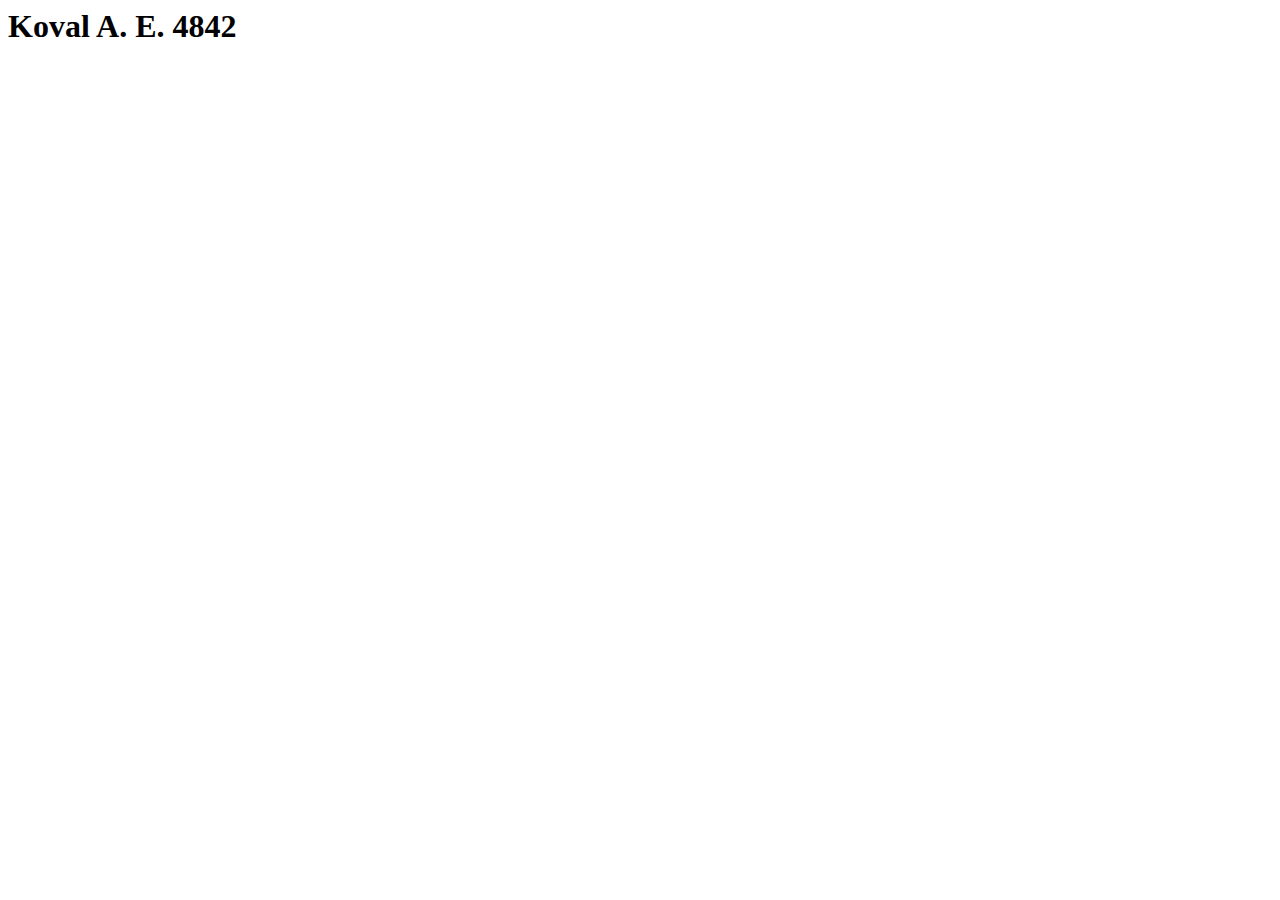
==== commit 3b35f61a: "lab 4" ====
--- a/index.html
+++ b/index.html
@@ -1,361 +1,286 @@
-<!DOCTYPE html>
-<html lang="ru">
-  <head>  
-    <meta charset="utf-8" />
-    <!--[if IE]><meta http-equiv="X-UA-Compatible" content="IE=edge,chrome=1" /><![endif]-->
-    <title>Лабораторная работа 4</title>
-    <script src='https://www.x3dom.org/download/dev/x3dom-full.js'> </script>
-    <link rel='stylesheet' type='text/css' href='https://www.x3dom.org/download/x3dom.css'></link>
-  </head>
-
-<!-- Box, Sphere, Cylinder, Cone, Torus, Text, Transform,
-Material, ImageTexture, TextureTransform. -->
+<html>
+
+<head>
+    <title>Koval A. E. 4842</title>
+    <script type='text/javascript' src='http://www.x3dom.org/download/x3dom.js'> </script>
+    <link rel='stylesheet' type='text/css' href='http://www.x3dom.org/download/x3dom.css'>
+    </link>
+    <link rel="stylesheet" href="https://www.x3dom.org/download/dev/x3dom.css" />
+    <script src="https://x3dom.org/download/1.8.1/x3dom-full.js"></script>
+    <link rel="stylesheet" href="../../css/custom.css" />
+    <script src="../../js/custom.js"></script>
+</head>
 
 <body>
-    <x3d width="100vw" height="100vh">
+    <h1>Koval A. E. 4842</h1>
+    <x3d width='1024px' height='768px'>
         <scene>
-    <Collision DEF="AllObj">
-            <transform translation="-1 0 -9"  scale="20 20 20" rotation="0 0 1 -1.57">
-                <Transform rotation="1 0 0 1.57" >
-                    <inline url="hand.x3d"></inline>
+            <TimeSensor DEF='Time' cycleInterval='5' loop='true'></TimeSensor>
+            <ColorInterpolator DEF='ColInt' key='0 0.33 0.66 1' keyValue='1 0 0, 0 1 0, 0 0 1, 1 0 0'>
+            </ColorInterpolator>
+            <PositionInterpolator DEF='PosInt' key='0  0.15 .5 .85 1'
+                keyValue='3 .3 .7, 3 .3 2.7, 0 .3 2.7 3 .3 2.7, 3 .3 .7'></PositionInterpolator>
+            <OrientationInterpolator DEF='OrientInt' key='0  0.15 0.18 .5 .53 .85 .88 1'
+                keyValue='0 1 0 -3.14 0 1 0 -3.14 0 1 0 1.57 0 1 0 1.57 0 1 0 -1.57 0 1 0 -1.57 0 0 1 0 -3.14 '>
+            </OrientationInterpolator>
+            <CoordinateInterpolator DEF='CoordInt' key='0 0.2 0.4 0.6 0.8 1'
+keyValue='0 3.65 -3,   0 4.35 -3,  .5 3.75 -3,     .5 4.45 -3,     1 3.65 3,      1 4.35 -3,      1.5 3.75 -3,    1.5 4.45 -3,    2 4.1 -3,
+0 3.65 -3,    0 4.35 -3,  .5 3.75 -3,     .5 4.45 -3,     1 3.65 -3,      1 4.35 -3,      1.5 3.75 -3,    1.5 4.45 -3,    2 4.1 -3,
+0 3.65 -3,    0 4.35 -3,  .5 3.75 -2.05,  .5 4.45 -2.05,  1 3.65 -3,      1 4.35 -3,      1.5 3.75 -3,    1.5 4.45 -3,    2 4.1 -3,
+0 3.65 -3,    0 4.35 -3,  .5 3.75 -3,     .5 4.45 -3,     1 3.65 -2.05,   1 4.35 -2.05,   1.5 3.75 -3,    1.5 4.45 -3,    2 4.1 -3,
+0 3.65 -3,    0 4.35 -3,  .5 3.75 -3,     .5 4.45 -3,     1 3.65 -3,      1 4.35 -3,      1.5 3.75 -2.05, 1.5 4.45 -2.05, 2 4.1 -2.05,
+0 3.65 -3,    0 4.35 -3,  .5 3.75 -3,     .5 4.45 -3,     1 3.65 -3,      1 4.35 -3,      1.5 3.75 -3,    1.5 4.45 -3,    2 4.1 -3'>
+            </CoordinateInterpolator>
+<ScalarInterpolator DEF='ScInt' key='0 0.5 1' keyValue='.1 .9 .1'></ScalarInterpolator>
+<NavigationInfo speed="2.75" type="FLY" headlight="false"></NavigationInfo>
+            <Background backUrl="oboi.jpg" bottomUrl="pol.jpg" frontUrl="oboi.jpg" leftUrl="oboi.jpg"
+                rightUrl="oboi.jpg" topUrl="potolok.jpg">
+            </Background>
+            <Viewpoint position='7 3 15'></Viewpoint>
+            <Transform DEF="Sun_transform" translation="0.24 0.54 
+0.46" scale="11.6 11.6 11.6" rotation="0 0.7 0.7 3.14">
+            <DirectionalLight DEF="Sun" ambientIntensity="1.0000" color="1 1 1" intensity="0.57"
+                    direction="0 -1 0" />
+            </Transform>
+            <Spotlight location="1.5 2 2.7" color="1 1 0" intensity="1" direction="4 3 4" cutOffAngle='.3'
+                beamWidth='.3'></Spotlight>
+            <PointLight location="0 2 3.5" color="1 0 0" intensity="1" shadowIntensity="0.7" shadowMapSize="512">
+            </PointLight>
+            <Collision enabled="true">
+                <Transform DEF='Trans' translation="1.5 .3 2.7" scale=".3 .3 .3" rotation="0 1 0 2">
+                    <Inline url="Deer.x3d"></Inline>
                 </Transform>
-            </transform>
-            <Group DEF="Mic anim">
-                <Transform DEF="Mic">
-                <!-- Сетка микрофона -->
-			<transform translation="0 0 0">
-				<shape>
-					<appearance>
-                        <imagetexture url="./BLackmicnet.jpg"></imagetexture>
-                        <texturetransform scale="1 1"></texturetransform>
-						<material diffuseColor="#140c03"></material>
-					</appearance>
-					<cylinder radius="1" height ="2.8"></cylinder>
-				</shape>
-            </transform>
-
-                <!-- Корпус микрофона-->
-			<transform translation="0 -2.5 0">
-				<shape>
-					<appearance>
-                        <imagetexture url="./BlackMetalTexture.jpg"></imagetexture>
-                        <texturetransform scale="1 1"></texturetransform>
-						<material diffuseColor="#140c03"></material>
-					</appearance>
-					<cylinder radius="1" height ="2.5"></cylinder>
-
-				</shape>
-            </transform>
-
-                 <!-- Кольцо микрофона 1-->
-			<transform translation="0 1.56 0">
-				<shape>
-					<appearance>
-                        <imagetexture url="./BlackMetalTexture.jpg"></imagetexture>
-                        <texturetransform scale="1 1"></texturetransform>
-						<material diffuseColor="#140c03"></material>
-					</appearance>
-					<cylinder radius="1.07" height ="0.3"></cylinder>
-				</shape>
-            </transform>
-
-                 <!-- Кольцо микрофона 2-->
-			<transform translation="0 -1.25 0">
-				<shape>
-					<appearance>
-                        <imagetexture url="./BlackMetalTexture.jpg"></imagetexture>
-                        <texturetransform scale="1 1"></texturetransform>
-						<material diffuseColor="#140c03"></material>
-					</appearance>
-					<cylinder radius="1.07" height ="0.3"></cylinder>
-				</shape>
-            </transform>
-
-                <!-- Кольцо микрофона 3-->
-			<transform translation="0 -1.6 0">
-				<shape>
-					<appearance>
-                        <imagetexture url="./BlackMetalTexture.jpg"></imagetexture>
-                        <texturetransform scale="1 1"></texturetransform>
-						<material diffuseColor="#140c03"></material>
-					</appearance>
-					<cylinder radius="1.07" height ="0.15"></cylinder>
-				</shape>
-            </transform>
-
-                 <!-- Крышка микрофона-->
-			<transform translation="0 0.92 0">
-				<shape>
-					<appearance>
-                        <imagetexture url="./BlackMetalTexture.jpg"></imagetexture>
-                        <texturetransform scale="1 1"></texturetransform>
-						<material diffuseColor="#140c03"></material>
-					</appearance>
-					<sphere radius="0.99"></sphere>
-				</shape>
-            </transform>
-            
-                <!-- Держатель микрофона-->
-			<transform translation="0 -3.6 0" rotation ="1 0 0 1.5708">
-				<shape>
-					<appearance>
-                        <imagetexture url="./BlackMetalTexture.jpg"></imagetexture>
-                        <texturetransform scale="1 1"></texturetransform>
-						<material diffuseColor="#140c03"></material>
-					</appearance>
-					<torus innerradius="0.15" outerradius="1"></torus>
-				</shape>
-            </transform>
-
-                <!-- Держатель микрофона 2-->
-			<transform translation="0 -3.2 0">
-				<shape>
-					<appearance>
-                        <imagetexture url="./BlackMetalTexture.jpg"></imagetexture>
-                        <texturetransform scale="1 1"></texturetransform>
-						<material diffuseColor="#140c03"></material>
-					</appearance>
-					<cone bottomRadius='0.6'></cone>
-				</shape>
-            </transform>
-        </Transform>
-
-            <TimeSensor DEF="Time" cycleInterval="0.9" 
-                loop="true" enabled="true">
-            </TimeSensor>
-
-            <PositionInterpolator DEF="PosInt" key="0 0.42 0.69 1"
-                keyValue="0 1 0, 0 0.5 0, 0 0.6 0, 0 1 0">
-            </PositionInterpolator>
-
-            <OrientationInterpolator DEF="OrientInt" key="0 0.4 1"
-                keyValue="0 1 0 0, 0 1 0 3.14, 0 1 0 6.28">
-            </OrientationInterpolator>
-
-            <ROUTE fromNode="Time" fromField="fraction_changed"
-            toNode="PosInt" toField="set_fraction"></ROUTE>
-
-            <ROUTE fromNode="PosInt" fromField="value_changed"
-            toNode="Mic" toField="set_translation"></ROUTE>
-
-            <ROUTE fromNode="Time" fromField="fraction_changed"
-            toNode="OrientInt" toField="set_fraction"></ROUTE>
-            
-            <ROUTE fromNode="OrientInt" fromField="value_changed"
-            toNode="Mic" toField="set_rotation"></ROUTE>
-            
-        </Group>
-        
-				<!-- Подставка-->
-            <transform translation="0 -4.25 0">
-				<shape>
-					<appearance>
-                        <imagetexture url="./BalsaWood.jpg"></imagetexture>
-                        <texturetransform scale="0.5 0.5"></texturetransform>
-						<material diffuseColor="#E7E5E2"></material>
-					</appearance>
-                    <box size="27 0.5 20"></box>
-				</shape>
-            </transform>
-
-        <Group DEF="TextAnim">
-				<!-- Текст -->
-            <transform translation="-2.3 4 0">
-				<shape>
-                    <appearance>
-                        <material DEF="CLR" diffuseColor="#ff0000"></material>
-                        </appearance>
-                        <text string="Динамик">
-                        <fontstyle family="Helvetica sansserif"></fontstyle>
-                        </text>
-                </shape>
-            </transform>
-
-            <TimeSensor DEF="Time" cycleInterval="1" loop="true"> </TimeSensor>
-            <ColorInterpolator DEF="ColInt" key="0 0.5 1"
-            keyValue="0 1 0, 0 0.5 0, 0 0.9 0">
-            </ColorInterpolator>
-
-            <ROUTE fromNode="Time" fromField="fraction_changed"
-            toNode="ColInt" toField="set_fraction"></ROUTE>
-            <ROUTE fromNode="ColInt" fromField="value_changed"
-            toNode="CLR" toField="set_diffuseColor"></ROUTE>
-
-        </Group>
-<!-- pointSet IndexedFaceSet IndexedLineSet 
-    TriangleSet TriangleSetStrip ElevationGrid -->
-    
-    <!-- Не динамик -->
-    <Transform translation="-8 -4 -2 ">
-        <Shape>
-                <IndexedLineSet coordIndex="0 1 2 3 0 –1 0 4 5 6 7 4 -1 7 3 -1 6 2 -
-                1 5 1 -1"
-                colorPerVertex='true'>
-                <Coordinate point="0 0 0, 0 0 3, 3 0 3, 3 0 0,
-                0 5 0, 0 5 3, 3 5 3, 3 5 0,
-                3 5 0, 3 0 0,
-                3 5 3, 3 0 3,
-                0 5 3, 0 0 3"></Coordinate>
-                <Color color="1 1 1, 1 1 1, 1 1 1, 1 1 1, 1 1 1, 1 1 1, 1 1 1, 1 1 1"></Color>
-                </IndexedLineSet>
-        </Shape>        
-    </Transform>
-    
-    <!-- Динамик-лицевая стороная -->
-    <anchor DEF="MicroDinamicus" url="https://psycho-mir.ru/">
-        <transform translation="5 -4 1.007">
-                <Shape>
-                <appearance>
-                    <material diffuseColor ="ff0000"></material>
-                    <imagetexture url="din.jpg"></imagetexture>
-                    <texturetransform scale="1 1.7" rotation = '3.14'>
-                    </texturetransform>
-                </appearance>
-                    <IndexedFaceSet ccw="true" colorPerVertex="true" convex="true"
-                    creaseAngle="0" solid="false"
-                    coordIndex="0 1 2 3 0 -1 "
-                    colorIndex="0 1 2 3 0 -1">
-                    <Coordinate point="0 0 0, 3 0 0, 3 5 0, 0 5 0"></Coordinate>
-                    </IndexedFaceSet>
-                </Shape>
-        </transform>
-    
-    <!-- Динамик -->
-        <transform translation="6.5 -1.5 -0.5">
-            <Shape>
-            <appearance>
-                <material diffuseColor ="ff0000"></material>
-                <imagetexture url="pls.jpg"></imagetexture>
-                <texturetransform scale="1 1" rotation = '3.14'>
-                </texturetransform>
-            </appearance>
-                <box size="3 5 3"></box>
-            </Shape>
-        </transform>
-    </anchor>
-
-    <!-- <Group DEF="TempText"> -->
-
-    <!-- Флаг -->
-    <Transform DEF="Flag" Translation="0 -3 0" scale ="4 4 4">
-        <transform translation = "3 4 -4" rotation="1 0 0 -1.57">
-            <Transform  rotation = "0 1 0 -1.5708">
-                <Shape>
-                    <appearance>
-                        <material diffusecolor="ff0000"></material>
-                        <imagetexture url="Ukr.jpg"></imagetexture>
-                        <texturetransform scale="1 1" rotation = '1.57' translation='0,-1'>
-                        </texturetransform>
-                    </appearance>
-                    <ElevationGrid xDimension="5" zDimension="5"
-                    height="-0.5, 0.2, 0.4, -0.2, 0.2,
-                            0.3, 0, 0, 0, 0.1,
-                            0.1, -0.2, 0, 0, 0.4,
-                            0.2, 0.1, -0.3, -0.2, 0.2,
-                            0, 0, 0, 0, 0"
-                    xSpacing="1.25" zSpacing="1.75" solid="false">
-                    </ElevationGrid>
-                </Shape>
-            </Transform>
-        </transform>
-        
-        <!-- Флагшток -->
-        <Transform  translation = "-4 3 -4">
-            <Shape>
-                <appearance>
-                    <imagetexture url="met.jpg"></imagetexture>
-                    <texturetransform scale="1 1" rotation = '1.57' translation='0,-1'>
-                    </texturetransform>
-                </appearance>
-                <cylinder height="14" radius="0.2"></cylinder>
-            </Shape>
-        </Transform>
-    </Transform>
-    
-
-    <!-- Саунд -->
-    <transform translation="0 -2 0">
-        <Shape>
-            <PointSet>
-            <Color color=" 1 0 0, 0 1 0, 0 0 1,
-            0.8 0.8 0.8, 0.4, 0.4 1,
-            0.1 0.4 1, 1 1 0, 0 1 1"></Color>
-            <Coordinate point="6 2.1 4, 6.5 1 3, 6.25 1.2 6,
-            6.5 1.5 4, 6.2 1 3, 6.3 1 5.5,
-            4 5 3, 4.5 2 3, 5 2 3"></Coordinate>
-            </PointSet>
-        </Shape>
-    </transform>
-
-    <!-- Group, Transform, Material,ImageTexture, Anchor, 
-        Inline, PointLight, DirectionalLight, SpotLight, Fog,
-        NavigationInfo, Collision, Viewpoint -->
-
-    <!-- Ножки стола -->
-    <Group DEF="Lg_Table">
-        <Group DEF ="Pare 1">
-            <Transform DEF="LEG" translation="-12 -12 -6">
-                <shape>
-                    <appearance>
-                        <imagetexture url="LgMet.jpg"></imagetexture>
-                    </appearance>
-                    <cylinder height="15" radius="0.5"></cylinder>
-                </shape>
-            </Transform>
-            <transform Translation="0 0 12">
-                <Shape USE="LEG"></Shape>
-            </transform>
-        </Group>
-        <Transform Translation="24 0 0">
-            <Shape USE="Pare 1"></Shape>
-        </Transform>
-    </Group>
-
-    </Collision>
-    <!--Light and fog-->
- <Group DEF="Light">
-    <PointLight         ambientIntensity='0' attenuation='1,0.1,0' color='0.5,0.1,0.1'
-                        global='false' intensity='1' location='-4,3,7'
-                        on='true' radius='25' shadowFilterSize='0'
-                        shadowIntensity='1' shadowMapSize='1024'
-                        shadowOffset='0' zFar='-1' zNear='-1'>
-    </PointLight>
-
-    <DirectionalLight   ambientIntensity='0' color='1,0.1,0.1' direction='0,-0.1,-2'
-                        global='false' intensity='0.7' on='true' shadowCascades='10' shadowFilterSize='1'
-                        shadowIntensity='0.7' shadowMapSize='2024'
-                        shadowOffset='0.7' shadowSplitFactor='1'
-                        shadowSplitOffset='0.7'>
-    </DirectionalLight>
-
-    <SpotLight          ambientIntensity='0' attenuation='1,0,0'
-                        beamWidth='1.5' color='0.5,0.1,0.1' cutOffAngle='1'
-                        direction='0,-2,0' global='false' intensity='1'
-                        location='0,7,0' radius='20' shadowCascades='1'
-                        shadowFilterSize='2' shadowIntensity='1'
-                        shadowMapSize='1024'>
-    </SpotLight> 
-
-    <transform>
-    <Fog                bind='true' color='(1,0,1)' fogType='EXPONENTIAL' 
-                        isActive='true' visibilityRange='145'></Fog>
-    </transform>
-    </Group>
-   
-    <!--Light________________________________________________________________-->
-    <!-- Navigation Info -->
-    <NavigationInfo avatarSize= '[ 3, 5, 2 ]' explorationMode='all'
-                    speed='5.0' transitionTime='1.0' transitionType='["LINEAR"]' headlight='false'
-                    type="Fly"></NavigationInfo>
-    <Background backUrl='HL.jpg' ></Background>
-
-    <!-- расположение камеры -->
-			<Viewpoint position="0 3 20" orientation="0 0 0 0" 
-            zNear="0" zFar="150" centerOfRotation="0 0 0" fieldOfView="0.9" 
-            description="defaultX3DViewpointNode"></Viewpoint>
-    
-    <AudioClip url="Ukrop.mp3"  loop='true' enabled='true' />
+                <Group DEF='eksponat'>
+
+                    <transform DEF="fundament" translation="1 -0.2 1" scale="2.5 0.5 2.5">
+                        <shape>
+                            <appearance>
+                                <material DEF='Mat' diffuseColor='0 0 0'></material>
+                            </appearance>
+                            <box></box>
+                        </shape>
+                    </transform>
+                    <transform DEF="korpus" translation="1 0.75 1" scale="1 0.75 1">
+                        <shape>
+                            <appearance>
+                                <ImageTexture url="stena.jpg"></ImageTexture>
+                                <TextureTransform scale='2,2'></TextureTransform>
+                            </appearance>
+                            <box></box>
+                        </shape>
+                    </transform>
+                    <transform DEF="arka" translation="1 0.5 2" scale="0.3 0.5 0.2">
+                        <shape>
+                            <appearance>
+                                <ImageTexture url="bashnya.jpg"></ImageTexture>
+                                <TextureTransform center='1,1' scale='2, 2'></TextureTransform>
+                            </appearance>
+                            <Torus innerRadius=".2" outerRadius="1.7"></Torus>
+                        </shape>
+                    </transform>
+                    <transform DEF="bashnya1" translation="0 1 0" scale="0.2 1 0.2">
+                        <shape>
+                            <appearance>
+                                <ImageTexture url="stena.jpg"></ImageTexture>
+                            </appearance>
+                            <Cylinder></Cylinder>
+                        </shape>
+                    </transform>
+                    <transform DEF="bashnya2" translation="0 1 2" scale="0.2 1 0.2">
+                        <shape>
+                            <appearance>
+                                <ImageTexture url="stena.jpg"></ImageTexture>
+                                <TextureTransform scale='2,2'></TextureTransform>
+                            </appearance>
+                            <Cylinder></Cylinder>
+                        </shape>
+                    </transform>
+                    <transform DEF="bashnya3" translation="2 1 2" scale="0.2 1 0.2">
+                        <shape>
+                            <appearance>
+                                <ImageTexture url="stena.jpg"></ImageTexture>
+                                <TextureTransform scale='2,2'></TextureTransform>
+                            </appearance>
+                            <Cylinder></Cylinder>
+                        </shape>
+                    </transform>
+                    <transform DEF="bashnya4" translation="2 1 0" scale="0.2 1 0.2">
+                        <shape>
+                            <appearance>
+                                <ImageTexture url="stena.jpg"></ImageTexture>
+                                <TextureTransform scale='2,2'></TextureTransform>
+                            </appearance>
+                            <Cylinder></Cylinder>
+                        </shape>
+                    </transform>
+                    <transform DEF="bashnya5" translation="1 1.5 1" scale="0.5 1 0.5">
+                        <shape>
+                            <appearance>
+                                <ImageTexture url="stena.jpg"></ImageTexture>
+                                <TextureTransform scale='2,2'></TextureTransform>
+                            </appearance>
+                            <Cylinder></Cylinder>
+                        </shape>
+                    </transform>
+                    <transform DEF="1" translation="0 2.5 0" scale="0.2 0.5 0.2">
+                        <shape>
+                            <appearance>
+                                <ImageTexture url="bashnya.jpg"></ImageTexture>
+                                <TextureTransform scale='2,2'></TextureTransform>
+                            </appearance>
+                            <cone></cone>
+                        </shape>
+                    </transform>
+                    <transform DEF="2" translation="0 2.5 2" scale="0.2 0.5 0.2">
+                        <shape>
+                            <appearance>
+                                <ImageTexture url="bashnya.jpg"></ImageTexture>
+                                <TextureTransform scale='2,2'></TextureTransform>
+                            </appearance>
+                            <cone></cone>
+                        </shape>
+                    </transform>
+                    <transform DEF="3" translation="2 2.5 0" scale="0.2 0.5 0.2">
+                        <shape>
+                            <appearance>
+                                <ImageTexture url="bashnya.jpg"></ImageTexture>
+                                <TextureTransform scale='2,2'></TextureTransform>
+                            </appearance>
+                            <cone></cone>
+                        </shape>
+                    </transform>
+                    <transform DEF="4" translation="2 2.5 2" scale="0.2 0.5 0.2">
+                        <shape>
+                            <appearance>
+                                <ImageTexture url="bashnya.jpg"></ImageTexture>
+                                <TextureTransform scale='2,2'></TextureTransform>
+                            </appearance>
+                            <cone></cone>
+                        </shape>
+                    </transform>
+                    <transform DEF="5" translation="1 3 1" scale="0.5 0.5 0.5">
+                        <shape>
+                            <appearance>
+                                <ImageTexture url="bashnya.jpg"></ImageTexture>
+                                <TextureTransform scale='2,2'></TextureTransform>
+                            </appearance>
+                            <cone></cone>
+                        </shape>
+                    </transform>
+                    <transform DEF="krysha" translation="1 1.4 1" scale="1 0.6 1">
+                        <shape>
+                            <appearance>
+                                <ImageTexture url="stena.jpg"></ImageTexture>
+                                <TextureTransform scale='3,3'></TextureTransform>
+                            </appearance>
+                            <sphere></sphere>
+                        </shape>
+                    </transform>
+                    <Anchor url="http://tourpedia.ru/inveraray/" parameter="target='_self'">
+                        <transform DEF="text" translation="1 -0.2 3.51" scale="0.5 1 0.5">
+                            <shape>
+                                <Text string='"Inveraray"' solid='false'>
+                                    <FontStyle family="TYPEWRITER" size='1' language='en'></FontStyle>
+                                </Text>
+                                <Appearance>
+                                    <Material DEF='Color'></Material>
+                                </Appearance>
+                            </shape>
+                        </transform>
+                    </Anchor>
+                    <transform translation="1 -0.2 2.51" scale="0.5 1 0.5">
+                        <transform DEF="ploskost" translation="0 -0.51 -3" scale="5 5 5" rotation=" 1 0 0 -1.57">
+                            <shape>
+                                <appearance>
+                                    <ImageTexture url="plane.jpg"></ImageTexture>
+                                    <TextureTransform scale='3,3'></TextureTransform>
+                                </appearance>
+                                <plane solid='false'></plane>
+                            </shape>
+                        </transform>
+                        <transform DEF="drevko" translation="0 3.95 3" scale=".05 .4 .05">
+                            <shape>
+                                <appearance>
+                                    <ImageTexture url="stena.jpg"></ImageTexture>
+                                    <TextureTransform scale='2,2'></TextureTransform>
+                                </appearance>
+                                <Cylinder></Cylinder>
+                            </shape>
+                        </transform>
+                        <Transform DEF="flag">
+                            <Shape>
+                                <Appearance>
+                                    <Material></Material>
+                                </Appearance>
+                                <IndexedTriangleStripSet index='0 1 2 3 4 5 6 7 8' solid='false' colorPerVertex='false'>
+                                    <Coordinate DEF='Coord'
+                                        point='0 3.65 -3, 0 4.35 -3, .5 3.75 -3, .5 4.45 -3, 1 3.65 -3, 1 4.35 -3, 1.5 3.75 -3, 1.5 4.45 -3, 2 4.1 -3'>
+                                    </Coordinate>
+                                    <ColorRGBA color='1 0 0 .5'></ColorRGBA>
+                                </IndexedTriangleStripSet>
+                            </Shape>
+                        </Transform>
+                        <Transform DEF="kupol">
+                            <Shape>
+                                <IndexedLineSet coordIndex="0 1 2 3 0 -1 2 6 5 1 -1 5 6 7 4 -1 0 4 7 3 -1 4 5 -1"
+                                    colorPerVertex="true">
+                                    <Coordinate point="-5 -.5 2, 5 -.5 2, 5 -.5 -8, -5 -.5 -8,
+                                -5 6 2, 5 6 2, 5 6 -8, -5 6 -8"></Coordinate>
+                                    <Color color="1 0 0, 0 1 0, 0 0 1, 1 0 0, 0 1 0, 0 0 1, 1 0 0, 0 1 0"></Color>
+                                </IndexedLineSet>
+                            </Shape>
+                        </Transform>
+                    </Transform>
+                    <Transform DEF="grid" translation="-1.5 0 -1.5" scale="1 1 1">
+                        <Shape>
+                            <ElevationGrid xDimension="6" zDimension="6" xSpacing="1.0" zSpacing="1.0" solid="false"
+                                height=".7, .8, 1.5, .9, 1, .9,
+                                0.301, 0.301, 0.301, 0.301, 0.301, 0.301,
+                                0.301, 0.301, 0.301, 0.301, 0.301, 0.301,
+                                0.301, 0.301, 0.301, 0.301, 0.301, 0.301,
+                                0.301, 0.301, 0.301, 0.301, 0.301, 0.301,
+                                .5, 0.301, 0.301, 0.4, 0.5, 0.301">
+                            </ElevationGrid>
+                            <Appearance>
+                                <ImageTexture url="trava.jpg"></ImageTexture>
+                                <TextureTransform scale='2,2'></TextureTransform>
+                            </Appearance>
+                        </Shape>
+                    </Transform>
+                </Group>
+            </Collision>
+            <ROUTE fromNode='Time' fromField='fraction_changed' 
+toNode='ColInt' toField='set_fraction'>
+            </ROUTE>
+            <ROUTE fromNode='ColInt' fromField='value_changed' 
+toNode='Color' toField='set_diffuseColor'>
+            </ROUTE>
+            <ROUTE fromNode='Time' fromField='fraction_changed' 
+toNode='PosInt' toField='set_fraction'>
+            </ROUTE>
+            <ROUTE fromNode='PosInt' fromField='value_changed' 
+toNode='Trans' toField='set_translation'>
+            </ROUTE>
+            <ROUTE fromNode='Time' fromField='fraction_changed' 
+toNode='OrientInt' toField='set_fraction'>
+            </ROUTE>
+            <ROUTE fromNode='OrientInt' fromField='value_changed' 
+toNode='Trans' toField='set_rotation'>
+            </ROUTE>
+            <ROUTE fromNode='Time' fromField='fraction_changed' 
+toNode='CoordInt' toField='set_fraction'>
+            </ROUTE>
+            <ROUTE fromNode='CoordInt' fromField='value_changed' 
+toNode='Coord' toField='set_point'>
+            </ROUTE>
+            <ROUTE fromNode='Time' fromField='fraction_changed' 
+toNode='ScInt' toField='set_fraction'>
+            </ROUTE>
+            <ROUTE fromNode='ScInt' fromField='value_changed' 
+toNode='Mat' toField='set_transparency'>
+            </ROUTE>
         </scene>
     </x3d>
 </body>
+
 </html>
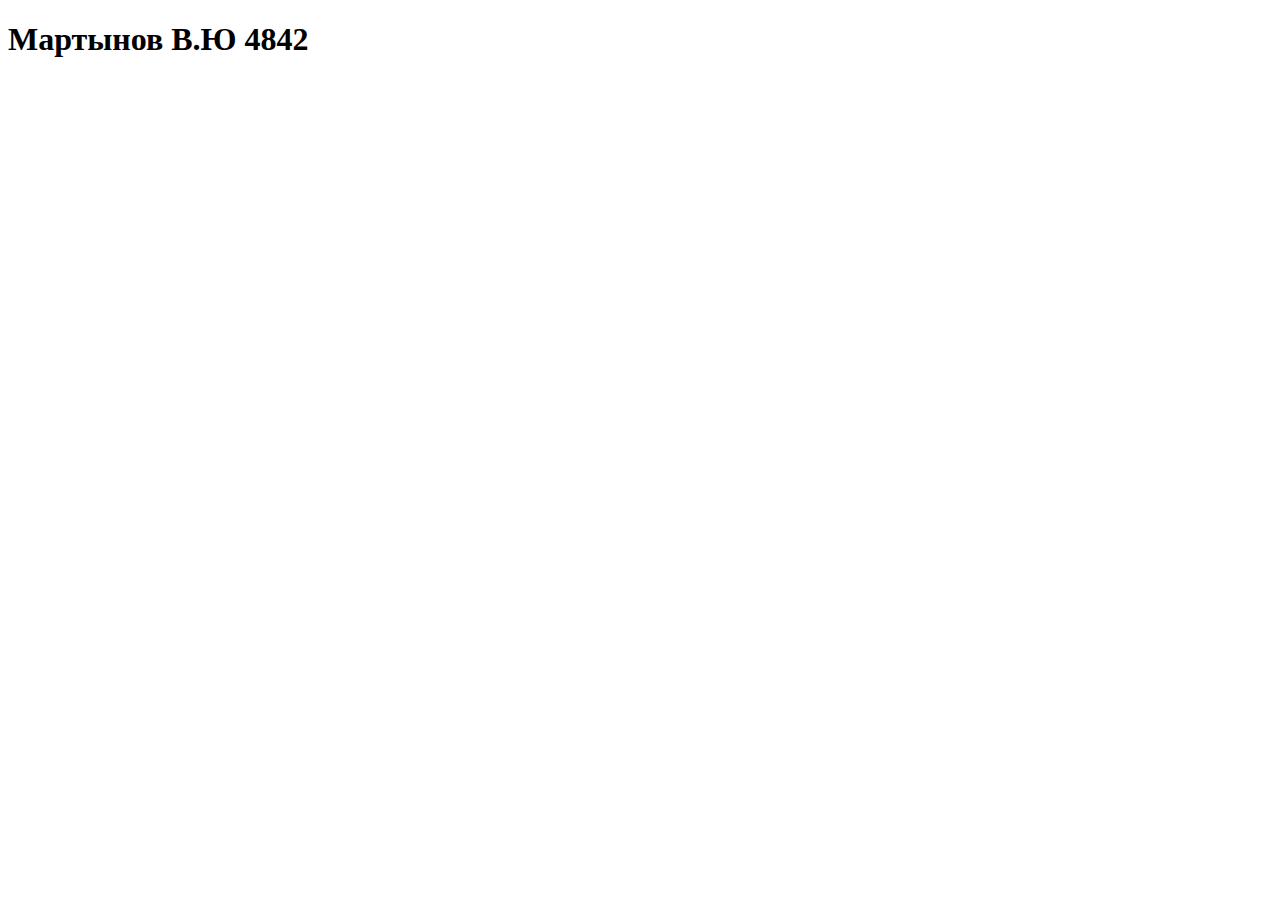
==== commit 8f12c25c: "Merge 9fada09ff0fdc600512d242ede881f8e34ed8db6 into a3f5011a2652c3e12216b9d9233199d6a9c6195b" ====
--- a/index.html
+++ b/index.html
@@ -1,286 +1,310 @@
-<html>
+<!DOCTYPE html>
+<html lang="ru">
 
 <head>
-    <title>Koval A. E. 4842</title>
-    <script type='text/javascript' src='http://www.x3dom.org/download/x3dom.js'> </script>
-    <link rel='stylesheet' type='text/css' href='http://www.x3dom.org/download/x3dom.css'>
-    </link>
-    <link rel="stylesheet" href="https://www.x3dom.org/download/dev/x3dom.css" />
-    <script src="https://x3dom.org/download/1.8.1/x3dom-full.js"></script>
-    <link rel="stylesheet" href="../../css/custom.css" />
-    <script src="../../js/custom.js"></script>
+  <meta charset="utf-8" />
+  <title>Лабораторная работа 3</title>
+  <link rel="stylesheet" href="https://www.x3dom.org/download/x3dom.css" />
+  <script src="https://x3dom.org/download/dev/x3dom-full.debug.js"></script>
 </head>
 
 <body>
-    <h1>Koval A. E. 4842</h1>
-    <x3d width='1024px' height='768px'>
-        <scene>
-            <TimeSensor DEF='Time' cycleInterval='5' loop='true'></TimeSensor>
-            <ColorInterpolator DEF='ColInt' key='0 0.33 0.66 1' keyValue='1 0 0, 0 1 0, 0 0 1, 1 0 0'>
-            </ColorInterpolator>
-            <PositionInterpolator DEF='PosInt' key='0  0.15 .5 .85 1'
-                keyValue='3 .3 .7, 3 .3 2.7, 0 .3 2.7 3 .3 2.7, 3 .3 .7'></PositionInterpolator>
-            <OrientationInterpolator DEF='OrientInt' key='0  0.15 0.18 .5 .53 .85 .88 1'
-                keyValue='0 1 0 -3.14 0 1 0 -3.14 0 1 0 1.57 0 1 0 1.57 0 1 0 -1.57 0 1 0 -1.57 0 0 1 0 -3.14 '>
-            </OrientationInterpolator>
-            <CoordinateInterpolator DEF='CoordInt' key='0 0.2 0.4 0.6 0.8 1'
-keyValue='0 3.65 -3,   0 4.35 -3,  .5 3.75 -3,     .5 4.45 -3,     1 3.65 3,      1 4.35 -3,      1.5 3.75 -3,    1.5 4.45 -3,    2 4.1 -3,
-0 3.65 -3,    0 4.35 -3,  .5 3.75 -3,     .5 4.45 -3,     1 3.65 -3,      1 4.35 -3,      1.5 3.75 -3,    1.5 4.45 -3,    2 4.1 -3,
-0 3.65 -3,    0 4.35 -3,  .5 3.75 -2.05,  .5 4.45 -2.05,  1 3.65 -3,      1 4.35 -3,      1.5 3.75 -3,    1.5 4.45 -3,    2 4.1 -3,
-0 3.65 -3,    0 4.35 -3,  .5 3.75 -3,     .5 4.45 -3,     1 3.65 -2.05,   1 4.35 -2.05,   1.5 3.75 -3,    1.5 4.45 -3,    2 4.1 -3,
-0 3.65 -3,    0 4.35 -3,  .5 3.75 -3,     .5 4.45 -3,     1 3.65 -3,      1 4.35 -3,      1.5 3.75 -2.05, 1.5 4.45 -2.05, 2 4.1 -2.05,
-0 3.65 -3,    0 4.35 -3,  .5 3.75 -3,     .5 4.45 -3,     1 3.65 -3,      1 4.35 -3,      1.5 3.75 -3,    1.5 4.45 -3,    2 4.1 -3'>
-            </CoordinateInterpolator>
-<ScalarInterpolator DEF='ScInt' key='0 0.5 1' keyValue='.1 .9 .1'></ScalarInterpolator>
-<NavigationInfo speed="2.75" type="FLY" headlight="false"></NavigationInfo>
-            <Background backUrl="oboi.jpg" bottomUrl="pol.jpg" frontUrl="oboi.jpg" leftUrl="oboi.jpg"
-                rightUrl="oboi.jpg" topUrl="potolok.jpg">
-            </Background>
-            <Viewpoint position='7 3 15'></Viewpoint>
-            <Transform DEF="Sun_transform" translation="0.24 0.54 
-0.46" scale="11.6 11.6 11.6" rotation="0 0.7 0.7 3.14">
-            <DirectionalLight DEF="Sun" ambientIntensity="1.0000" color="1 1 1" intensity="0.57"
-                    direction="0 -1 0" />
-            </Transform>
-            <Spotlight location="1.5 2 2.7" color="1 1 0" intensity="1" direction="4 3 4" cutOffAngle='.3'
-                beamWidth='.3'></Spotlight>
-            <PointLight location="0 2 3.5" color="1 0 0" intensity="1" shadowIntensity="0.7" shadowMapSize="512">
-            </PointLight>
-            <Collision enabled="true">
-                <Transform DEF='Trans' translation="1.5 .3 2.7" scale=".3 .3 .3" rotation="0 1 0 2">
-                    <Inline url="Deer.x3d"></Inline>
-                </Transform>
-                <Group DEF='eksponat'>
-
-                    <transform DEF="fundament" translation="1 -0.2 1" scale="2.5 0.5 2.5">
-                        <shape>
-                            <appearance>
-                                <material DEF='Mat' diffuseColor='0 0 0'></material>
-                            </appearance>
-                            <box></box>
-                        </shape>
-                    </transform>
-                    <transform DEF="korpus" translation="1 0.75 1" scale="1 0.75 1">
-                        <shape>
-                            <appearance>
-                                <ImageTexture url="stena.jpg"></ImageTexture>
-                                <TextureTransform scale='2,2'></TextureTransform>
-                            </appearance>
-                            <box></box>
-                        </shape>
-                    </transform>
-                    <transform DEF="arka" translation="1 0.5 2" scale="0.3 0.5 0.2">
-                        <shape>
-                            <appearance>
-                                <ImageTexture url="bashnya.jpg"></ImageTexture>
-                                <TextureTransform center='1,1' scale='2, 2'></TextureTransform>
-                            </appearance>
-                            <Torus innerRadius=".2" outerRadius="1.7"></Torus>
-                        </shape>
-                    </transform>
-                    <transform DEF="bashnya1" translation="0 1 0" scale="0.2 1 0.2">
-                        <shape>
-                            <appearance>
-                                <ImageTexture url="stena.jpg"></ImageTexture>
-                            </appearance>
-                            <Cylinder></Cylinder>
-                        </shape>
-                    </transform>
-                    <transform DEF="bashnya2" translation="0 1 2" scale="0.2 1 0.2">
-                        <shape>
-                            <appearance>
-                                <ImageTexture url="stena.jpg"></ImageTexture>
-                                <TextureTransform scale='2,2'></TextureTransform>
-                            </appearance>
-                            <Cylinder></Cylinder>
-                        </shape>
-                    </transform>
-                    <transform DEF="bashnya3" translation="2 1 2" scale="0.2 1 0.2">
-                        <shape>
-                            <appearance>
-                                <ImageTexture url="stena.jpg"></ImageTexture>
-                                <TextureTransform scale='2,2'></TextureTransform>
-                            </appearance>
-                            <Cylinder></Cylinder>
-                        </shape>
-                    </transform>
-                    <transform DEF="bashnya4" translation="2 1 0" scale="0.2 1 0.2">
-                        <shape>
-                            <appearance>
-                                <ImageTexture url="stena.jpg"></ImageTexture>
-                                <TextureTransform scale='2,2'></TextureTransform>
-                            </appearance>
-                            <Cylinder></Cylinder>
-                        </shape>
-                    </transform>
-                    <transform DEF="bashnya5" translation="1 1.5 1" scale="0.5 1 0.5">
-                        <shape>
-                            <appearance>
-                                <ImageTexture url="stena.jpg"></ImageTexture>
-                                <TextureTransform scale='2,2'></TextureTransform>
-                            </appearance>
-                            <Cylinder></Cylinder>
-                        </shape>
-                    </transform>
-                    <transform DEF="1" translation="0 2.5 0" scale="0.2 0.5 0.2">
-                        <shape>
-                            <appearance>
-                                <ImageTexture url="bashnya.jpg"></ImageTexture>
-                                <TextureTransform scale='2,2'></TextureTransform>
-                            </appearance>
-                            <cone></cone>
-                        </shape>
-                    </transform>
-                    <transform DEF="2" translation="0 2.5 2" scale="0.2 0.5 0.2">
-                        <shape>
-                            <appearance>
-                                <ImageTexture url="bashnya.jpg"></ImageTexture>
-                                <TextureTransform scale='2,2'></TextureTransform>
-                            </appearance>
-                            <cone></cone>
-                        </shape>
-                    </transform>
-                    <transform DEF="3" translation="2 2.5 0" scale="0.2 0.5 0.2">
-                        <shape>
-                            <appearance>
-                                <ImageTexture url="bashnya.jpg"></ImageTexture>
-                                <TextureTransform scale='2,2'></TextureTransform>
-                            </appearance>
-                            <cone></cone>
-                        </shape>
-                    </transform>
-                    <transform DEF="4" translation="2 2.5 2" scale="0.2 0.5 0.2">
-                        <shape>
-                            <appearance>
-                                <ImageTexture url="bashnya.jpg"></ImageTexture>
-                                <TextureTransform scale='2,2'></TextureTransform>
-                            </appearance>
-                            <cone></cone>
-                        </shape>
-                    </transform>
-                    <transform DEF="5" translation="1 3 1" scale="0.5 0.5 0.5">
-                        <shape>
-                            <appearance>
-                                <ImageTexture url="bashnya.jpg"></ImageTexture>
-                                <TextureTransform scale='2,2'></TextureTransform>
-                            </appearance>
-                            <cone></cone>
-                        </shape>
-                    </transform>
-                    <transform DEF="krysha" translation="1 1.4 1" scale="1 0.6 1">
-                        <shape>
-                            <appearance>
-                                <ImageTexture url="stena.jpg"></ImageTexture>
-                                <TextureTransform scale='3,3'></TextureTransform>
-                            </appearance>
-                            <sphere></sphere>
-                        </shape>
-                    </transform>
-                    <Anchor url="http://tourpedia.ru/inveraray/" parameter="target='_self'">
-                        <transform DEF="text" translation="1 -0.2 3.51" scale="0.5 1 0.5">
-                            <shape>
-                                <Text string='"Inveraray"' solid='false'>
-                                    <FontStyle family="TYPEWRITER" size='1' language='en'></FontStyle>
-                                </Text>
-                                <Appearance>
-                                    <Material DEF='Color'></Material>
-                                </Appearance>
-                            </shape>
-                        </transform>
-                    </Anchor>
-                    <transform translation="1 -0.2 2.51" scale="0.5 1 0.5">
-                        <transform DEF="ploskost" translation="0 -0.51 -3" scale="5 5 5" rotation=" 1 0 0 -1.57">
-                            <shape>
-                                <appearance>
-                                    <ImageTexture url="plane.jpg"></ImageTexture>
-                                    <TextureTransform scale='3,3'></TextureTransform>
-                                </appearance>
-                                <plane solid='false'></plane>
-                            </shape>
-                        </transform>
-                        <transform DEF="drevko" translation="0 3.95 3" scale=".05 .4 .05">
-                            <shape>
-                                <appearance>
-                                    <ImageTexture url="stena.jpg"></ImageTexture>
-                                    <TextureTransform scale='2,2'></TextureTransform>
-                                </appearance>
-                                <Cylinder></Cylinder>
-                            </shape>
-                        </transform>
-                        <Transform DEF="flag">
-                            <Shape>
-                                <Appearance>
-                                    <Material></Material>
-                                </Appearance>
-                                <IndexedTriangleStripSet index='0 1 2 3 4 5 6 7 8' solid='false' colorPerVertex='false'>
-                                    <Coordinate DEF='Coord'
-                                        point='0 3.65 -3, 0 4.35 -3, .5 3.75 -3, .5 4.45 -3, 1 3.65 -3, 1 4.35 -3, 1.5 3.75 -3, 1.5 4.45 -3, 2 4.1 -3'>
-                                    </Coordinate>
-                                    <ColorRGBA color='1 0 0 .5'></ColorRGBA>
-                                </IndexedTriangleStripSet>
-                            </Shape>
-                        </Transform>
-                        <Transform DEF="kupol">
-                            <Shape>
-                                <IndexedLineSet coordIndex="0 1 2 3 0 -1 2 6 5 1 -1 5 6 7 4 -1 0 4 7 3 -1 4 5 -1"
-                                    colorPerVertex="true">
-                                    <Coordinate point="-5 -.5 2, 5 -.5 2, 5 -.5 -8, -5 -.5 -8,
-                                -5 6 2, 5 6 2, 5 6 -8, -5 6 -8"></Coordinate>
-                                    <Color color="1 0 0, 0 1 0, 0 0 1, 1 0 0, 0 1 0, 0 0 1, 1 0 0, 0 1 0"></Color>
-                                </IndexedLineSet>
-                            </Shape>
-                        </Transform>
-                    </Transform>
-                    <Transform DEF="grid" translation="-1.5 0 -1.5" scale="1 1 1">
-                        <Shape>
-                            <ElevationGrid xDimension="6" zDimension="6" xSpacing="1.0" zSpacing="1.0" solid="false"
-                                height=".7, .8, 1.5, .9, 1, .9,
-                                0.301, 0.301, 0.301, 0.301, 0.301, 0.301,
-                                0.301, 0.301, 0.301, 0.301, 0.301, 0.301,
-                                0.301, 0.301, 0.301, 0.301, 0.301, 0.301,
-                                0.301, 0.301, 0.301, 0.301, 0.301, 0.301,
-                                .5, 0.301, 0.301, 0.4, 0.5, 0.301">
-                            </ElevationGrid>
-                            <Appearance>
-                                <ImageTexture url="trava.jpg"></ImageTexture>
-                                <TextureTransform scale='2,2'></TextureTransform>
-                            </Appearance>
-                        </Shape>
-                    </Transform>
-                </Group>
-            </Collision>
-            <ROUTE fromNode='Time' fromField='fraction_changed' 
-toNode='ColInt' toField='set_fraction'>
-            </ROUTE>
-            <ROUTE fromNode='ColInt' fromField='value_changed' 
-toNode='Color' toField='set_diffuseColor'>
-            </ROUTE>
-            <ROUTE fromNode='Time' fromField='fraction_changed' 
-toNode='PosInt' toField='set_fraction'>
-            </ROUTE>
-            <ROUTE fromNode='PosInt' fromField='value_changed' 
-toNode='Trans' toField='set_translation'>
-            </ROUTE>
-            <ROUTE fromNode='Time' fromField='fraction_changed' 
-toNode='OrientInt' toField='set_fraction'>
-            </ROUTE>
-            <ROUTE fromNode='OrientInt' fromField='value_changed' 
-toNode='Trans' toField='set_rotation'>
-            </ROUTE>
-            <ROUTE fromNode='Time' fromField='fraction_changed' 
-toNode='CoordInt' toField='set_fraction'>
-            </ROUTE>
-            <ROUTE fromNode='CoordInt' fromField='value_changed' 
-toNode='Coord' toField='set_point'>
-            </ROUTE>
-            <ROUTE fromNode='Time' fromField='fraction_changed' 
-toNode='ScInt' toField='set_fraction'>
-            </ROUTE>
-            <ROUTE fromNode='ScInt' fromField='value_changed' 
-toNode='Mat' toField='set_transparency'>
-            </ROUTE>
-        </scene>
-    </x3d>
+  <h1>Мартынов В.Ю 4842</h1>
+  <X3D width="1280px" height="720px">
+    <Scene>
+      <!--________________________ЛАБОРАТОРНАЯ РАБОТА 3________________________ -->
+
+      <!-- Коллизия -->
+      <Collision DEF="Coll">
+
+        <Transform DEF="All">
+          <!-- Ссылка на объект (INLINE) -->
+          <Transform DEF="Moon" translation="0 0 0">
+            <Inline url="Ball.x3d"></Inline>
+          </Transform>
+
+          <!-- Полный флаг -->
+
+          <Transform Translation="0 0 -0.4">
+            <!-- Флагшток -->
+            <Transform Translation="-1 6.3 0">
+              <shape>
+                <appearance>
+                  <material diffusecolor="0.5 0.5 0.5"></material>
+                </appearance>
+                <Cylinder radius="0.05" height="3"></Cylinder>
+              </shape>
+            </Transform>
+
+            <!-- Элемент флага 1 -->
+            <Transform Translation="-1 7.8 0" rotation="1 0 0 1.57">
+              <shape>
+                <appearance>
+                  <material diffusecolor="0.8 0.9 0.8"></material>
+                </appearance>
+                <torus innerRadius='0.02' outerRadius='0.04'></torus>
+              </shape>
+            </Transform>
+
+            <!-- Элемент флага 2 -->
+            <Transform Translation="-1 7 0" rotation="1 0 0 1.57">
+              <shape>
+                <appearance>
+                  <material diffusecolor="0.8 0.9 0.8"></material>
+                </appearance>
+                <torus innerRadius='0.02' outerRadius='0.04'></torus>
+              </shape>
+            </Transform>
+          </Transform>
+          <!-- Стул -->
+
+          <!-- Группирование и тирражирование -->
+          <Group DEF="Chair">
+            <!-- ножка 1 -->
+            <Group DEF="Leg_S">
+              <Transform Translation="-0.25 5 0" rotation="1 0 0 1.57">
+                <shape>
+                  <appearance>
+                    <ImageTexture url="wood.jpg"></ImageTexture>
+                    <material Diffusecolor="0 0 0"></material>
+                  </appearance>
+                  <box size="0.05 0.05 1"></box>
+                </shape>
+              </Transform>
+            </Group>
+            <!-- ножка 2 -->
+            <Transform Translation="0.5 0 0">
+              <shape USE="Leg_S">
+              </shape>
+            </Transform>
+
+            <!-- ножка 3 -->
+            <Transform Translation="0 0 0.5">
+              <shape USE="Leg_S">
+              </shape>
+            </Transform>
+
+            <!-- ножка 4 -->
+            <Transform Translation="0.5 0 0.5">
+              <shape USE="Leg_S">
+              </shape>
+            </Transform>
+
+            <!-- сиденье -->
+            <Transform Translation="0 5.5 0.25" rotation="1 0 0 1.57">
+              <shape>
+                <appearance>
+                  <ImageTexture url="wood.jpg"></ImageTexture>
+                  <material Diffusecolor="0 0 0"></material>
+                </appearance>
+                <box size="0.56 0.56 0.1"></box>
+              </shape>
+            </Transform>
+
+            <!-- Спинка -->
+            <Transform Translation="0 5.9 0" rotation="1 0 0 1.57">
+              <shape>
+                <appearance>
+                  <ImageTexture url="wood.jpg"></ImageTexture>
+                  <material Diffusecolor="0 0 0"></material>
+                </appearance>
+                <box size="0.56 0.05 0.7"></box>
+              </shape>
+            </Transform>
+          </Group>
+
+          <!-- Флаг(Advanced) -->
+          <Anchor Url="https://www.youtube.com/watch?v=aWt9bGilBa0&t=1s&ab_channel=utsprut2">
+            <Transform translation="-1 7 -0.4" rotation="1 0 0 -1.5708">
+              <Shape>
+                <appearance>
+                  <imagetexture url="sr2.jpg"></imagetexture>
+                </appearance>
+                <ElevationGrid xDimension="5" zDimension="5" height="0, 0.1, 0.02, 0.02, 0.01,
+                          0, 0.06, 0.04, 0.03, 0.02,
+                          0, 0.01, 0.08, -0.01, -0.014,
+                          0, -0.01, 0, 0.07, 0.011,
+                          0, 0, 0, 0, 0" xSpacing="0.4" zSpacing="0.2" solid="false">
+                </ElevationGrid>
+          </Anchor>
+
+        </Transform>
+
+        <TimeSensor DEF="Time" cycleInterval="9" loop="true"> </TimeSensor>
+        <OrientationInterpolator DEF="OrientInt" key="0 0.5 1" keyValue="0 0 1 0, 0 0 1 -3.14, 0 0 1 -6.28">
+        </OrientationInterpolator>
+
+        <!-- Руты -->
+        <ROUTE fromNode="Time" fromField="fraction_changed" toNode="OrientInt" toField="set_fraction"></ROUTE>
+        <ROUTE fromNode="OrientInt" fromField="value_changed" toNode="All" toField="set_rotation"></ROUTE>
+
+        <!-- Текст -->
+        <Transform Translation="-0.9 8 0" scale="0.5 0.5">
+          <shape>
+            <appearance>
+              <material DEF="Mat" diffusecolor="#ff0000"></material>
+            </appearance>
+            <text string="Присядь">
+              <fontstyle family="Helvetica sans-serif"></fontstyle>
+            </text>
+          </shape>
+        </Transform>
+
+        <!-- Сенсор 2 -->
+        <TimeSensor DEF="Time2" cycleInterval="1" loop="true"> </TimeSensor>
+        <ColorInterpolator DEF="ColInt" key="0 0.5 0.8 1" keyValue="1 0 0, 1 0.5 0, 1 0.5 0.5, 1 0 0">
+        </ColorInterpolator>
+
+        <!-- Руты -->
+        <ROUTE fromNode="Time2" fromField="fraction_changed" toNode="ColInt" toField="set_fraction"></ROUTE>
+        <ROUTE fromNode="ColInt" fromField="value_changed" toNode="Mat" toField="set_diffuseColor"></ROUTE>
+
+        <!-- Спутник -->
+        <Transform Translation="-3 7 -5" rotation="0 0 1 1.7">
+          <shape>
+            <appearance>
+              <ImageTexture url="sptn.jpg"></ImageTexture>
+              <material Diffusecolor="0 0 0"></material>
+            </appearance>
+            <cone></cone>
+          </shape>
+        </Transform>
+
+        <!-- Часть спутника 1 -->
+        <Transform Translation="-1 6.25 -5" rotation="0 0 1 1.5">
+          <shape>
+            <appearance>
+              <ImageTexture url="sptnpt.jpg"></ImageTexture>
+              <material Diffusecolor="0 0 0"></material>
+            </appearance>
+            <cylinder radius="0.1" height="2.1"></cylinder>
+          </shape>
+        </Transform>
+
+        <!-- Часть спутника 2 -->
+        <Transform Translation="-1.3 8.25 -5" rotation="0 0 1 1.9">
+          <shape>
+            <appearance>
+              <ImageTexture url="sptnpt.jpg"></ImageTexture>
+              <material Diffusecolor="0 0 0"></material>
+            </appearance>
+            <cylinder radius="0.1" height="2.1"></cylinder>
+          </shape>
+        </Transform>
+      </Collision>
+
+
+      <!--________________________ЛАБОРАТОРНАЯ РАБОТА 2________________________ -->
+      <!-- Пыль(частицы) -->
+      <Transform Translation="-2 5 0">
+        <Shape>
+          <PointSet>
+            <Color color="1 1 1, 1 1 1, 1 1 1, 
+                                        1 1 1, 1 1 1, 1 1 1, 
+                                        1 1 1, 1 1 1, 1 1 1">
+            </Color>
+            <Coordinate point="1 2 1, 3 2 2, 1 2 0,
+                               0 1 3, 4 2 1, 2 0 -1
+                               -1 5 1, 3 0 -1, -1 0 1"></Coordinate>
+          </PointSet>
+        </Shape>
+      </Transform>
+
+      <!-- Линии спутника -->
+      <Transform Translation="0 6.2 -5">
+        <Shape>
+          <IndexedLineSet coordIndex="0 1 -1 2 3 -1" colorPerVertex='true'>
+            <Coordinate point="0 0 0, 10 1 0, -0.3 2.4 0, 10 3.4 0"></Coordinate>
+            <Color color="1 1 1, 1 1 1, 1 1 1, 1 1 1"></Color>
+          </IndexedLineSet>
+        </Shape>
+      </Transform>
+
+      <!-- Звезда -->
+      <transform Translation="0 15 -14">
+        <Shape>
+          <appearance>
+            <Material Diffusecolor="1 0 0"></Material>
+          </appearance>
+          <IndexedFaceSet ccw="true" colorPerVertex="true" solid="false" coordIndex="0 1 2 3 4 5 6 7 8 9 0 -1">
+            <Coordinate point="0 2 0, -2 1 0, -1.5 3 0, -3 4 0, -1 4 0, 0 7 0, 1 4 0, 3 4 0, 1.5 3 0, 2 1 0">
+            </Coordinate>
+          </IndexedFaceSet>
+        </Shape>
+      </transform>
+
+      <!-- Указатель -->
+      <Transform DEF="UpDn" translation="-0.5 7.5 0">
+        <Shape>
+          <IndexedTriangleSet index="0 1 2" solid="false">
+            <Coordinate point="0 0 0, 1 0 0, 0.5 -1 0"></Coordinate>
+            <ColorRGBA color="0 .4 0 1, 0 1 1 1, 1 0 0 0"></ColorRGBA>
+          </IndexedTriangleSet>
+        </Shape>
+      </Transform>
+
+      <!-- Сенсор 1 -->
+      <TimeSensor DEF="Time3" cycleInterval="2" loop="true">
+      </TimeSensor>
+
+      <!-- Интерполятор позиции -->
+      <PositionInterpolator DEF="PosInt" key="0 0.4 0.8 1" keyValue="-0.5 7.5 0, -0.5 8 0, -0.5 7.2 0, -0.5 7.5 0">
+      </PositionInterpolator>
+
+      <!-- Руты -->
+      <ROUTE fromNode="Time3" fromField="fraction_changed" toNode="PosInt" toField="set_fraction"></ROUTE>
+      <ROUTE fromNode="PosInt" fromField="value_changed" toNode="UpDn" toField="set_translation"></ROUTE>
+
+
+      <!-- СтрипСет -->
+      <Transform translation="1 3.6 -5" rotation="0 0 1 0.27">
+        <Shape>
+          <IndexedTriangleStripSet index='0 1 2 3 4 5 6 7 -1' solid='false'>
+            <Coordinate point='-2 4 0, 2 3 0, 3 5 0, 4 2 0, 7 6 0, 10 1 0, 14 8 0, 16 4 0'></Coordinate>
+            <ColorRGBA color='0.57 0.51 0.77 0.2, 0.57 0.51 0.77 0.2, 0.57 0.51 0.77 0.2, 
+                                      0.57 0.51 0.77 0.1, 0.57 0.51 0.77 0.1, 0.57 0.51 0.77 0.1, 
+                                      0.67 0.59 0.77 0.05, 0.7 0.7 0.77 0.01'></ColorRGBA>
+          </IndexedTriangleStripSet>
+        </Shape>
+      </Transform>
+
+
+      <!-- Свет -->
+      <!-- Освещение звезды -->
+      <Group DEF="Light">
+        <PointLight ambientIntensity='0' attenuation='1,0,0' color='1,0,0' global='false' intensity='1'
+          location='0 15 6' on='true' radius='100' shadowFilterSize='0' shadowIntensity='1' shadowMapSize='1024'
+          shadowOffset='0'></PointLight>
+
+        <!-- Солнечный свет -->
+        <DirectionalLight ambientIntensity='0' color='1,0.6,0.6' direction='0,0,-1' global='false' intensity='0.8'
+          on='true' shadowCascades='1' shadowFilterSize='0' shadowIntensity='0.4' shadowMapSize='2024' shadowOffset='0'
+          shadowSplitFactor='1'></DirectionalLight>
+
+        <!-- Подсветка сцены -->
+        <SpotLight ambientIntensity='0' attenuation='1,0,0' beamWidth='1.5' color='0.5,0.4,0.4' cutOffAngle='1'
+          direction='0,-1,-0.5' global='false' intensity='0.5' location='0,8,9' radius='20' shadowCascades='1'
+          shadowFilterSize='2' shadowIntensity='1' shadowMapSize='1024'></SpotLight>
+
+      </Group>
+
+      <!-- Навигация -->
+      <NavigationInfo avatarSize='[ 3, 5, 4 ]' explorationMode='all' speed='5.0' transitionTime='1.0'
+        transitionType='["LINEAR"]' headlight='false' type="fly"></NavigationInfo>
+
+      <!-- Туман -->
+      <Fog bind='true' color='(1,1,1)' fogType='EXPONENTIAL' isActive='true' visibilityRange='45'></Fog>
+
+      <!-- Фон -->
+      <Background backUrl='space.jpg'>
+      </Background>
+
+      <!-- Камера -->
+      <Viewpoint position="0 7 6" orientation="0 0 0 0" zNear="0" zFar="100" fieldOfView="0.9">
+      </Viewpoint>
+
+    </Scene>
+  </X3D>
 </body>
 
-</html>
+</html>